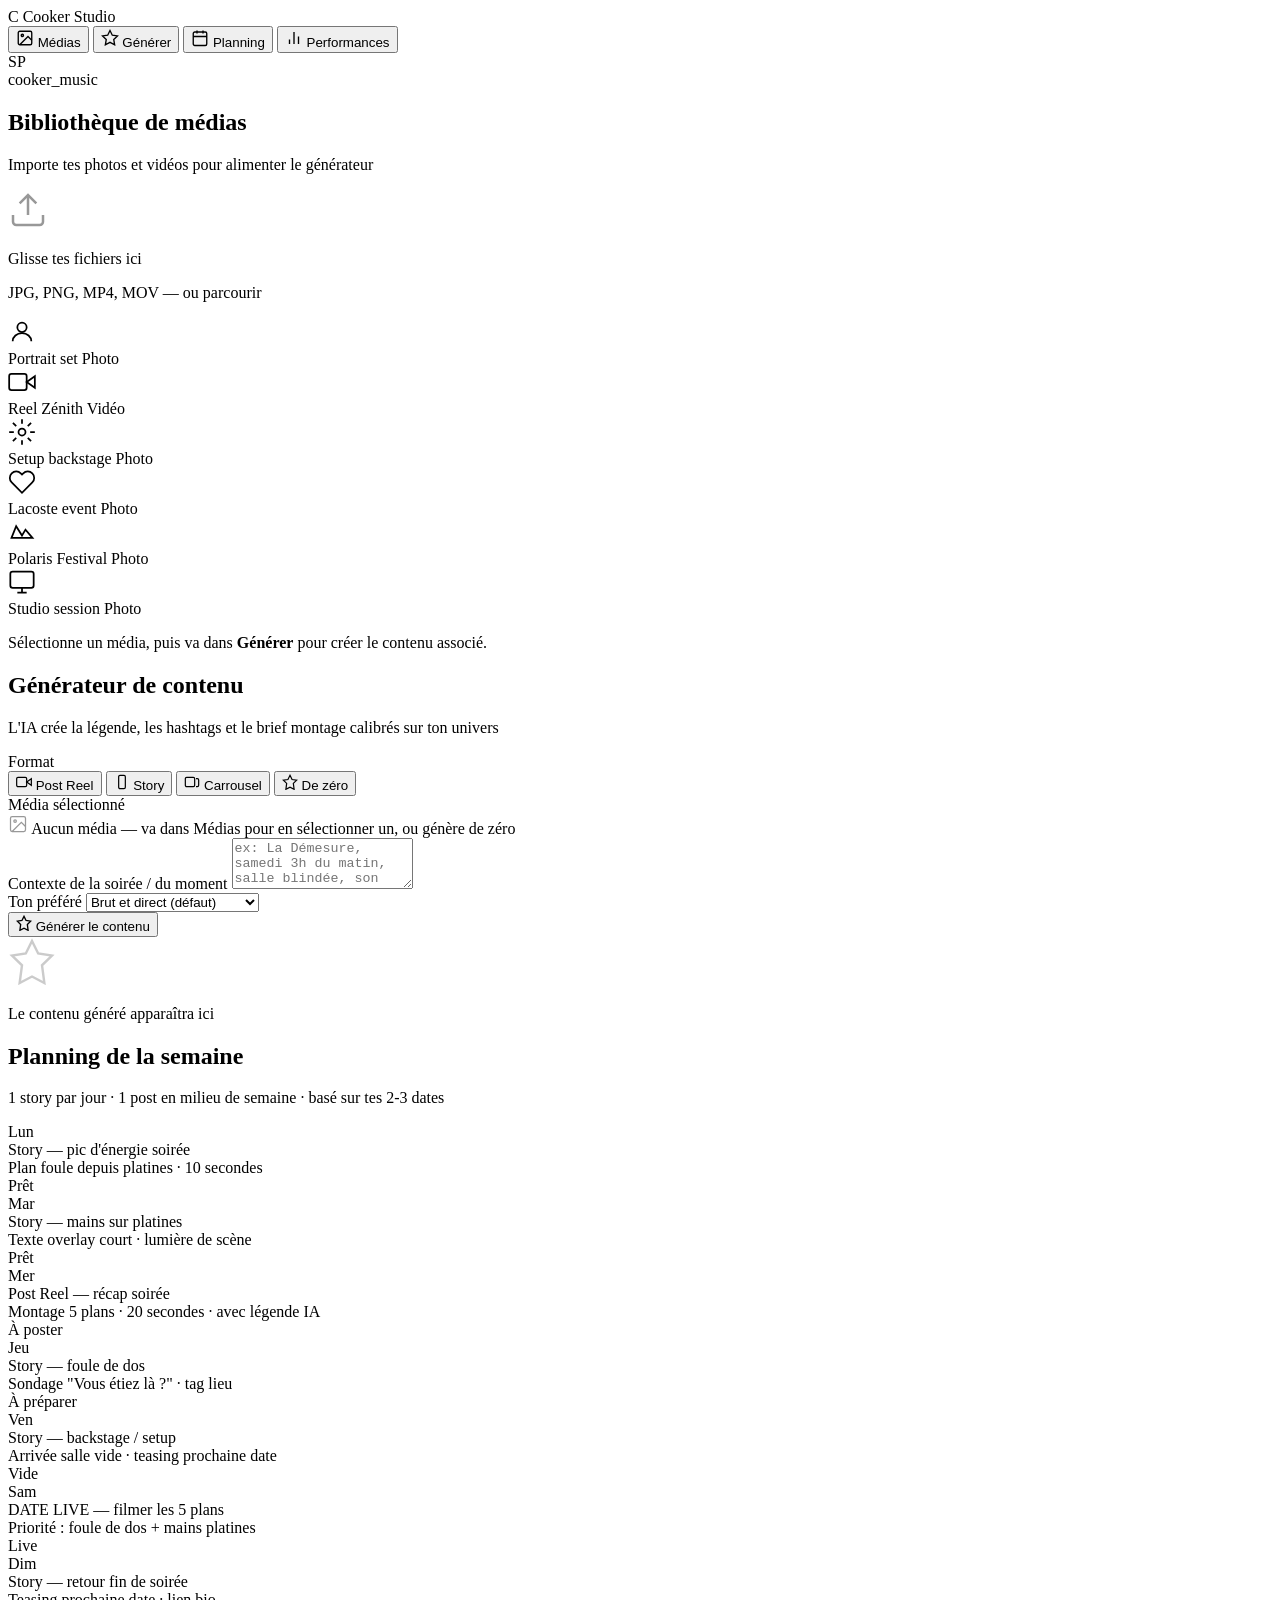
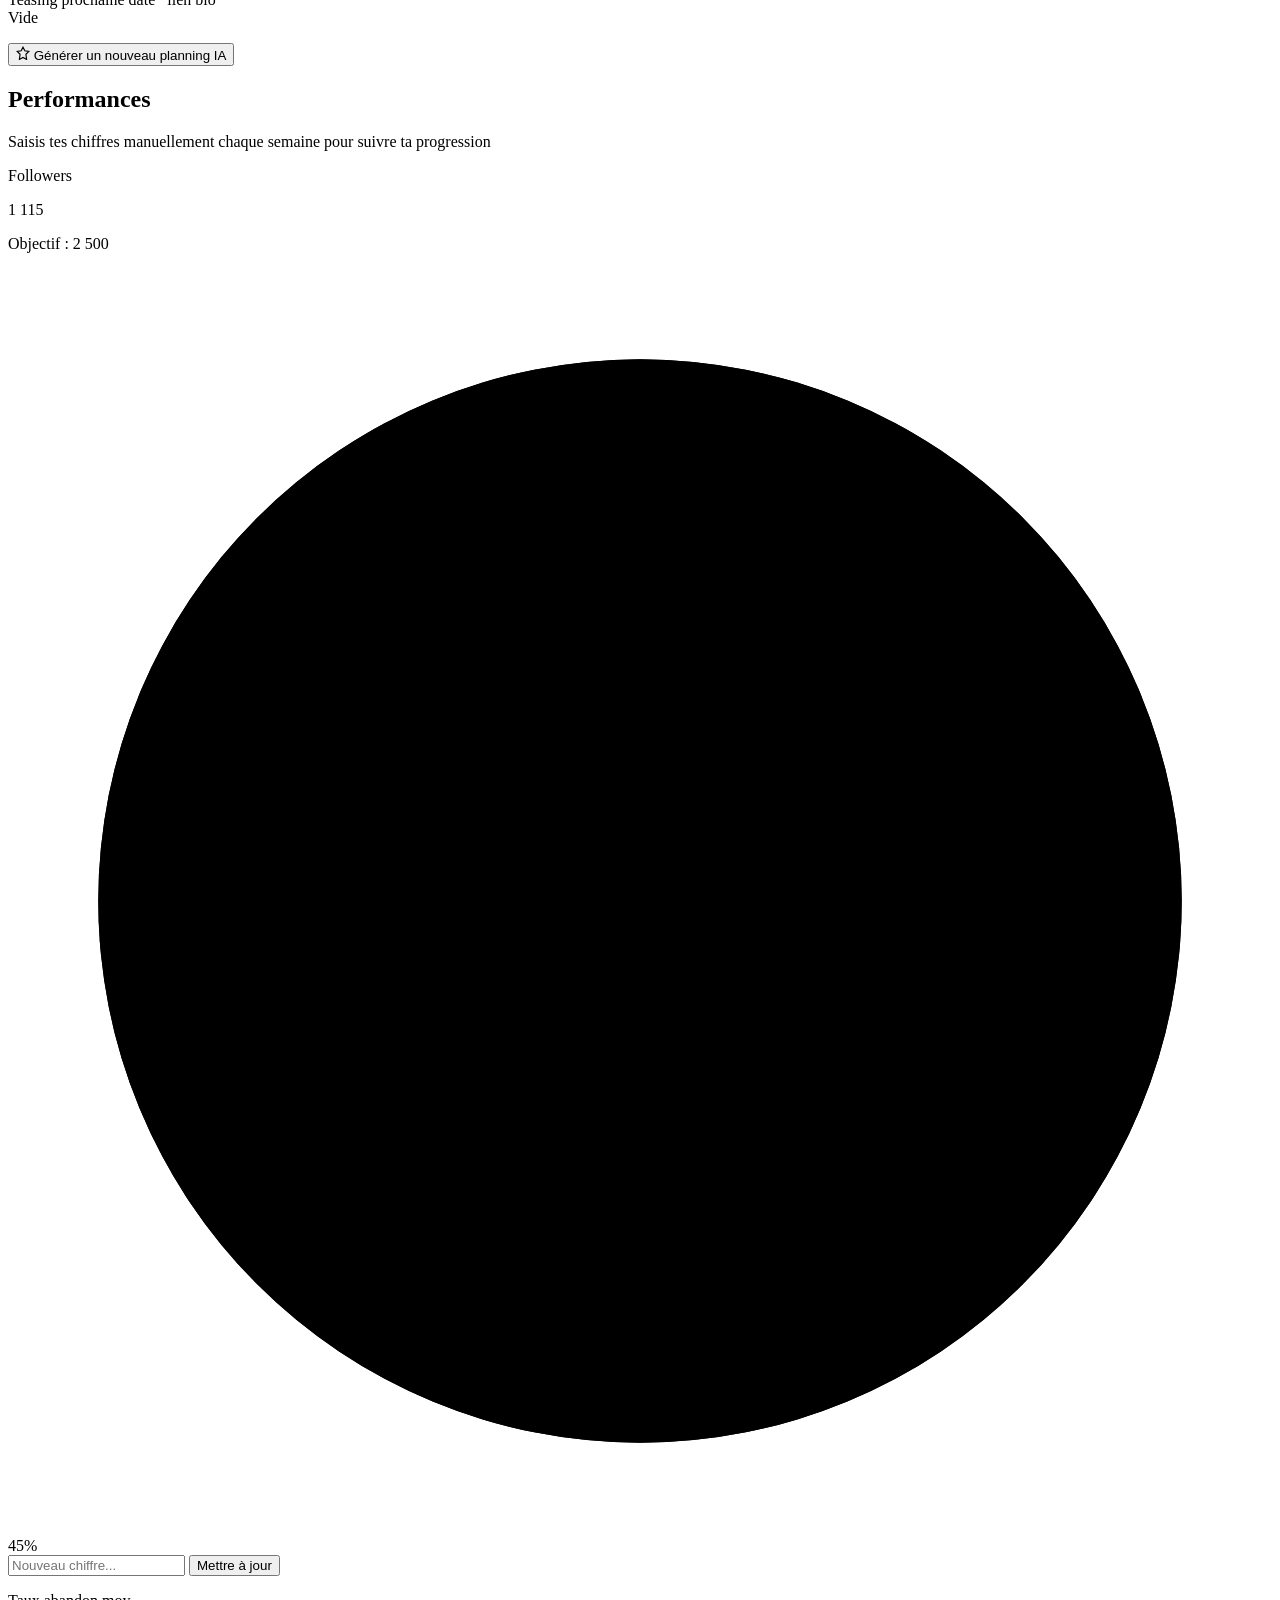
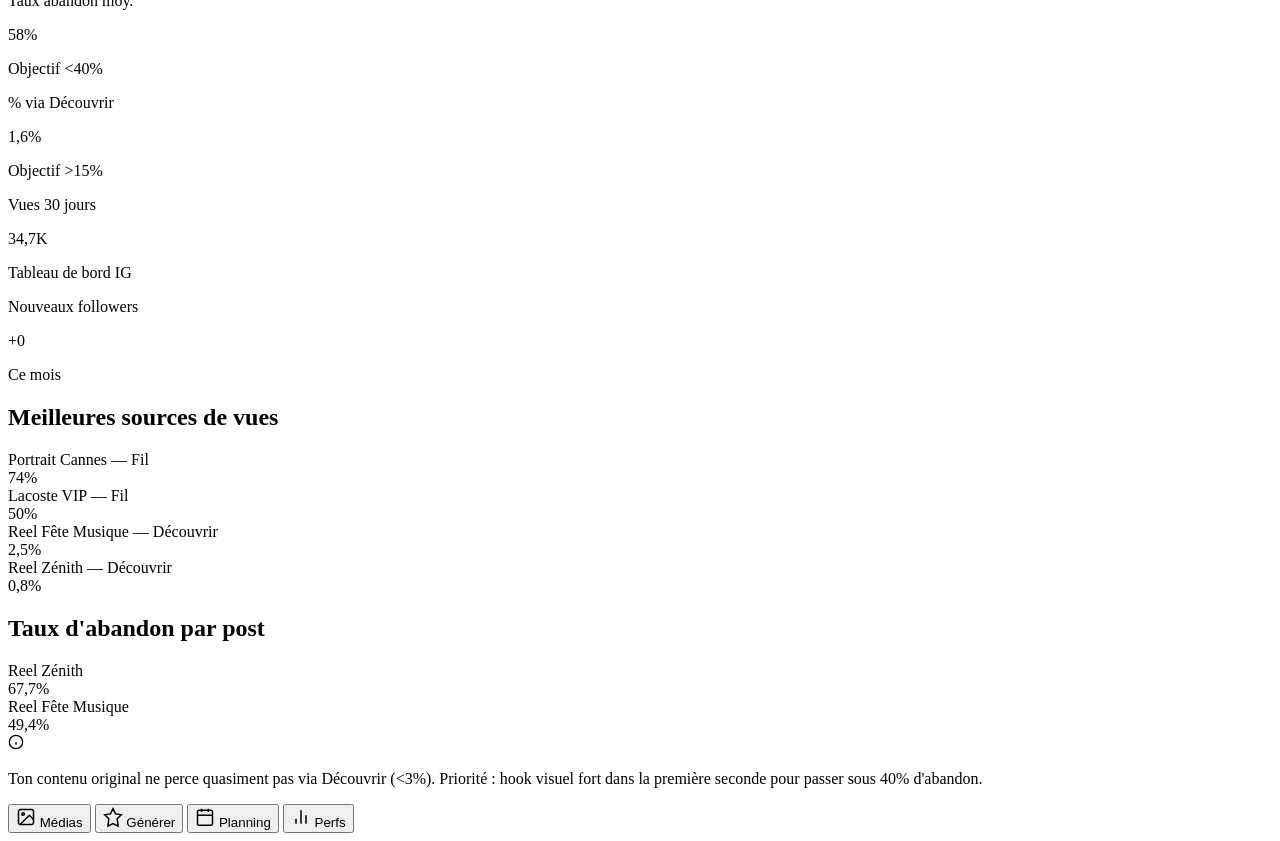
==== index.html @ 7c89dbf3 "Add files via upload" ====
<!DOCTYPE html>
<html lang="fr">
<head>
<meta charset="UTF-8">
<meta name="viewport" content="width=device-width, initial-scale=1.0">
<title>Cooker Studio</title>
<link rel="preconnect" href="https://fonts.googleapis.com">
<link rel="preconnect" href="https://fonts.gstatic.com" crossorigin>
<link href="https://fonts.googleapis.com/css2?family=Inter:wght@400;500;600&family=Space+Grotesk:wght@500;700&display=swap" rel="stylesheet">
<link rel="stylesheet" href="style.css">
</head>
<body>

<div class="sidebar">
  <div class="logo">
    <span class="logo-mark">C</span>
    <span class="logo-text">Cooker Studio</span>
  </div>
  <nav class="nav">
    <button class="nav-item active" data-screen="media">
      <svg width="18" height="18" fill="none" stroke="currentColor" stroke-width="1.8" viewBox="0 0 24 24"><rect x="3" y="3" width="18" height="18" rx="2"/><circle cx="8.5" cy="8.5" r="1.5"/><path d="m21 15-5-5L5 21"/></svg>
      Médias
    </button>
    <button class="nav-item" data-screen="generate">
      <svg width="18" height="18" fill="none" stroke="currentColor" stroke-width="1.8" viewBox="0 0 24 24"><path d="M12 2l3.09 6.26L22 9.27l-5 4.87 1.18 6.88L12 17.77l-6.18 3.25L7 14.14 2 9.27l6.91-1.01L12 2z"/></svg>
      Générer
    </button>
    <button class="nav-item" data-screen="planning">
      <svg width="18" height="18" fill="none" stroke="currentColor" stroke-width="1.8" viewBox="0 0 24 24"><rect x="3" y="4" width="18" height="18" rx="2"/><path d="M16 2v4M8 2v4M3 10h18"/></svg>
      Planning
    </button>
    <button class="nav-item" data-screen="stats">
      <svg width="18" height="18" fill="none" stroke="currentColor" stroke-width="1.8" viewBox="0 0 24 24"><path d="M18 20V10M12 20V4M6 20v-6"/></svg>
      Performances
    </button>
  </nav>
  <div class="sidebar-footer">
    <div class="profile-chip">
      <div class="profile-avatar">SP</div>
      <span>cooker_music</span>
    </div>
  </div>
</div>

<main class="main">

  <!-- MEDIA -->
  <section id="screen-media" class="screen active">
    <div class="screen-header">
      <h1>Bibliothèque de médias</h1>
      <p>Importe tes photos et vidéos pour alimenter le générateur</p>
    </div>

    <div class="drop-zone" id="drop-zone">
      <div class="drop-inner">
        <svg width="40" height="40" fill="none" stroke="currentColor" stroke-width="1.5" viewBox="0 0 24 24" opacity=".4"><path d="M21 15v4a2 2 0 0 1-2 2H5a2 2 0 0 1-2-2v-4"/><polyline points="17 8 12 3 7 8"/><line x1="12" y1="3" x2="12" y2="15"/></svg>
        <p class="drop-title">Glisse tes fichiers ici</p>
        <p class="drop-sub">JPG, PNG, MP4, MOV — ou <span class="link-text" id="browse-trigger">parcourir</span></p>
      </div>
      <input type="file" id="file-input" accept="image/*,video/*" multiple hidden>
    </div>

    <div class="media-grid" id="media-grid">
      <!-- Médias de démo -->
      <div class="media-card" data-id="d1" data-ctx="Portrait professionnel en soirée, look dark avec casque autour du cou, lumière de scène chaude, platines Pioneer en avant-plan">
        <div class="media-thumb-wrap">
          <div class="media-placeholder portrait">
            <svg width="28" height="28" fill="none" stroke="currentColor" stroke-width="1.5" viewBox="0 0 24 24"><circle cx="12" cy="8" r="4"/><path d="M4 20c0-4 3.6-7 8-7s8 3 8 7"/></svg>
          </div>
          <div class="media-overlay">
            <div class="select-ring"></div>
          </div>
        </div>
        <div class="media-info">
          <span class="media-name">Portrait set</span>
          <span class="media-type">Photo</span>
        </div>
      </div>

      <div class="media-card" data-id="d2" data-ctx="Reel depuis la scène du Zénith de Paris, foule de 5000 personnes de dos depuis les platines, lumières de scène violette et rose, son disco house">
        <div class="media-thumb-wrap">
          <div class="media-placeholder scene">
            <svg width="28" height="28" fill="none" stroke="currentColor" stroke-width="1.5" viewBox="0 0 24 24"><polygon points="23 7 16 12 23 17 23 7"/><rect x="1" y="5" width="15" height="14" rx="2"/></svg>
          </div>
          <div class="media-overlay">
            <div class="select-ring"></div>
          </div>
        </div>
        <div class="media-info">
          <span class="media-name">Reel Zénith</span>
          <span class="media-type">Vidéo</span>
        </div>
      </div>

      <div class="media-card" data-id="d3" data-ctx="Backstage avant ouverture, salle vide, setup platines en lumière de scène, ambiance coulisses, authenticité">
        <div class="media-thumb-wrap">
          <div class="media-placeholder backstage">
            <svg width="28" height="28" fill="none" stroke="currentColor" stroke-width="1.5" viewBox="0 0 24 24"><circle cx="12" cy="12" r="3"/><path d="M12 1v4M12 19v4M4.22 4.22l2.83 2.83M16.95 16.95l2.83 2.83M1 12h4M19 12h4M4.22 19.78l2.83-2.83M16.95 7.05l2.83-2.83"/></svg>
          </div>
          <div class="media-overlay">
            <div class="select-ring"></div>
          </div>
        </div>
        <div class="media-info">
          <span class="media-name">Setup backstage</span>
          <span class="media-type">Photo</span>
        </div>
      </div>

      <div class="media-card" data-id="d4" data-ctx="Event Lacoste VIP Arena, toi en veste Lacoste verte derrière les platines Pioneer, décor prestige marque de luxe">
        <div class="media-thumb-wrap">
          <div class="media-placeholder brand">
            <svg width="28" height="28" fill="none" stroke="currentColor" stroke-width="1.5" viewBox="0 0 24 24"><path d="M20.84 4.61a5.5 5.5 0 0 0-7.78 0L12 5.67l-1.06-1.06a5.5 5.5 0 0 0-7.78 7.78l1.06 1.06L12 21.23l7.78-7.78 1.06-1.06a5.5 5.5 0 0 0 0-7.78z"/></svg>
          </div>
          <div class="media-overlay">
            <div class="select-ring"></div>
          </div>
        </div>
        <div class="media-info">
          <span class="media-name">Lacoste event</span>
          <span class="media-type">Photo</span>
        </div>
      </div>

      <div class="media-card" data-id="d5" data-ctx="Scène Festival Polaris Suisse, panorama montagne enneigée en arrière-plan, set en extérieur, ambiance festival de prestige">
        <div class="media-thumb-wrap">
          <div class="media-placeholder festival">
            <svg width="28" height="28" fill="none" stroke="currentColor" stroke-width="1.5" viewBox="0 0 24 24"><polygon points="3 17 7 7 12 15 15 10 21 17"/></svg>
          </div>
          <div class="media-overlay">
            <div class="select-ring"></div>
          </div>
        </div>
        <div class="media-info">
          <span class="media-name">Polaris Festival</span>
          <span class="media-type">Photo</span>
        </div>
      </div>

      <div class="media-card" data-id="d6" data-ctx="Session studio, production musicale, DAW visible sur écran, ambiance nocturne, process créatif">
        <div class="media-thumb-wrap">
          <div class="media-placeholder studio">
            <svg width="28" height="28" fill="none" stroke="currentColor" stroke-width="1.5" viewBox="0 0 24 24"><rect x="2" y="3" width="20" height="14" rx="2"/><path d="M8 21h8M12 17v4"/></svg>
          </div>
          <div class="media-overlay">
            <div class="select-ring"></div>
          </div>
        </div>
        <div class="media-info">
          <span class="media-name">Studio session</span>
          <span class="media-type">Photo</span>
        </div>
      </div>
    </div>

    <p class="hint-text">Sélectionne un média, puis va dans <strong>Générer</strong> pour créer le contenu associé.</p>
  </section>

  <!-- GENERATE -->
  <section id="screen-generate" class="screen">
    <div class="screen-header">
      <h1>Générateur de contenu</h1>
      <p>L'IA crée la légende, les hashtags et le brief montage calibrés sur ton univers</p>
    </div>

    <div class="gen-layout">
      <div class="gen-left">
        <div class="field-group">
          <label class="field-label">Format</label>
          <div class="format-grid">
            <button class="format-btn active" data-fmt="post">
              <svg width="16" height="16" fill="none" stroke="currentColor" stroke-width="1.8" viewBox="0 0 24 24"><polygon points="23 7 16 12 23 17 23 7"/><rect x="1" y="5" width="15" height="14" rx="2"/></svg>
              Post Reel
            </button>
            <button class="format-btn" data-fmt="story">
              <svg width="16" height="16" fill="none" stroke="currentColor" stroke-width="1.8" viewBox="0 0 24 24"><rect x="7" y="2" width="10" height="20" rx="2"/></svg>
              Story
            </button>
            <button class="format-btn" data-fmt="carousel">
              <svg width="16" height="16" fill="none" stroke="currentColor" stroke-width="1.8" viewBox="0 0 24 24"><rect x="2" y="5" width="14" height="14" rx="2"/><path d="M18 7h2a2 2 0 0 1 2 2v8a2 2 0 0 1-2 2h-2"/></svg>
              Carrousel
            </button>
            <button class="format-btn" data-fmt="scratch">
              <svg width="16" height="16" fill="none" stroke="currentColor" stroke-width="1.8" viewBox="0 0 24 24"><path d="M12 2l3.09 6.26L22 9.27l-5 4.87L18.18 23 12 19.77 5.82 23 7 14.14 2 9.27l6.91-1.01L12 2z"/></svg>
              De zéro
            </button>
          </div>
        </div>

        <div class="field-group">
          <label class="field-label">Média sélectionné</label>
          <div class="selected-media-box" id="selected-media-display">
            <svg width="20" height="20" fill="none" stroke="currentColor" stroke-width="1.5" viewBox="0 0 24 24" opacity=".4"><rect x="3" y="3" width="18" height="18" rx="2"/><circle cx="8.5" cy="8.5" r="1.5"/><path d="m21 15-5-5L5 21"/></svg>
            <span class="no-media-text">Aucun média — va dans Médias pour en sélectionner un, ou génère de zéro</span>
          </div>
        </div>

        <div class="field-group">
          <label class="field-label">Contexte de la soirée / du moment</label>
          <textarea id="extra-context" rows="3" placeholder="ex: La Démesure, samedi 3h du matin, salle blindée, son disco house, foule qui répond à chaque drop..."></textarea>
        </div>

        <div class="field-group">
          <label class="field-label">Ton préféré</label>
          <select id="tone-select">
            <option value="brut">Brut et direct (défaut)</option>
            <option value="hype">Ultra hype et énergie</option>
            <option value="editorial">Éditorial / lifestyle</option>
            <option value="bts">Behind-the-scenes intime</option>
          </select>
        </div>

        <button class="btn-primary" id="gen-btn" onclick="generateContent()">
          <svg width="16" height="16" fill="none" stroke="currentColor" stroke-width="2" viewBox="0 0 24 24"><path d="M12 2l3.09 6.26L22 9.27l-5 4.87L18.18 23 12 19.77 5.82 23 7 14.14 2 9.27l6.91-1.01L12 2z"/></svg>
          Générer le contenu
        </button>
      </div>

      <div class="gen-right">
        <div class="output-block" id="output-section" style="display:none">
          <div class="output-field">
            <div class="output-label">
              <span>Légende</span>
              <button class="copy-btn" onclick="copyField('caption-out')">Copier</button>
            </div>
            <div class="output-content" id="caption-out"></div>
          </div>
          <div class="output-field">
            <div class="output-label">
              <span>Hashtags</span>
              <button class="copy-btn" onclick="copyField('hashtags-out')">Copier</button>
            </div>
            <div class="output-content" id="hashtags-out"></div>
          </div>
          <div class="output-field">
            <div class="output-label">
              <span>Brief montage / visuel</span>
              <button class="copy-btn" onclick="copyField('brief-out')">Copier</button>
            </div>
            <div class="output-content" id="brief-out"></div>
          </div>
          <div class="output-actions">
            <button class="btn-secondary" onclick="generateContent()">
              <svg width="14" height="14" fill="none" stroke="currentColor" stroke-width="2" viewBox="0 0 24 24"><path d="M23 4v6h-6M1 20v-6h6"/><path d="M3.51 9a9 9 0 0 1 14.85-3.36L23 10M1 14l4.64 4.36A9 9 0 0 0 20.49 15"/></svg>
              Regénérer
            </button>
            <button class="btn-primary" onclick="addToPlanning()">
              <svg width="14" height="14" fill="none" stroke="currentColor" stroke-width="2" viewBox="0 0 24 24"><rect x="3" y="4" width="18" height="18" rx="2"/><path d="M16 2v4M8 2v4M3 10h18M8 14h.01M12 14h.01M16 14h.01M8 18h.01M12 18h.01"/></svg>
              Ajouter au planning
            </button>
          </div>
        </div>

        <div class="output-empty" id="output-empty">
          <svg width="48" height="48" fill="none" stroke="currentColor" stroke-width="1.2" viewBox="0 0 24 24" opacity=".2"><path d="M12 2l3.09 6.26L22 9.27l-5 4.87L18.18 23 12 19.77 5.82 23 7 14.14 2 9.27l6.91-1.01L12 2z"/></svg>
          <p>Le contenu généré apparaîtra ici</p>
        </div>
      </div>
    </div>
  </section>

  <!-- PLANNING -->
  <section id="screen-planning" class="screen">
    <div class="screen-header">
      <h1>Planning de la semaine</h1>
      <p>1 story par jour · 1 post en milieu de semaine · basé sur tes 2-3 dates</p>
    </div>

    <div class="week-grid" id="week-grid">
      <!-- Généré par JS -->
    </div>

    <button class="btn-secondary" style="margin-top:1rem" onclick="generateWeekPlan()">
      <svg width="14" height="14" fill="none" stroke="currentColor" stroke-width="2" viewBox="0 0 24 24"><path d="M12 2l3.09 6.26L22 9.27l-5 4.87L18.18 23 12 19.77 5.82 23 7 14.14 2 9.27l6.91-1.01L12 2z"/></svg>
      Générer un nouveau planning IA
    </button>
  </section>

  <!-- STATS -->
  <section id="screen-stats" class="screen">
    <div class="screen-header">
      <h1>Performances</h1>
      <p>Saisis tes chiffres manuellement chaque semaine pour suivre ta progression</p>
    </div>

    <div class="stats-top">
      <div class="big-stat-card">
        <div class="big-stat-inner">
          <div>
            <p class="big-stat-label">Followers</p>
            <p class="big-stat-value" id="disp-followers">1 115</p>
            <p class="big-stat-delta" id="disp-delta">Objectif : 2 500</p>
          </div>
          <div class="progress-ring-wrap">
            <svg viewBox="0 0 56 56" class="progress-ring">
              <circle cx="28" cy="28" r="24" class="ring-bg"/>
              <circle cx="28" cy="28" r="24" class="ring-fill" id="ring-fill" style="stroke-dasharray:0 151"/>
            </svg>
            <span class="ring-pct" id="ring-pct">45%</span>
          </div>
        </div>
        <div class="update-row">
          <input type="number" id="followers-input" placeholder="Nouveau chiffre...">
          <button class="btn-primary btn-sm" onclick="updateFollowers()">Mettre à jour</button>
        </div>
      </div>

      <div class="kpi-grid">
        <div class="kpi-card">
          <p class="kpi-label">Taux abandon moy.</p>
          <p class="kpi-value danger">58%</p>
          <p class="kpi-target">Objectif &lt;40%</p>
        </div>
        <div class="kpi-card">
          <p class="kpi-label">% via Découvrir</p>
          <p class="kpi-value warning">1,6%</p>
          <p class="kpi-target">Objectif &gt;15%</p>
        </div>
        <div class="kpi-card">
          <p class="kpi-label">Vues 30 jours</p>
          <p class="kpi-value">34,7K</p>
          <p class="kpi-target">Tableau de bord IG</p>
        </div>
        <div class="kpi-card">
          <p class="kpi-label">Nouveaux followers</p>
          <p class="kpi-value" id="new-followers-kpi">+0</p>
          <p class="kpi-target">Ce mois</p>
        </div>
      </div>
    </div>

    <h2 class="section-title">Meilleures sources de vues</h2>
    <div class="bars-card">
      <div class="bar-row">
        <span class="bar-label">Portrait Cannes — Fil</span>
        <div class="bar-track"><div class="bar-fill success" style="width:74%"></div></div>
        <span class="bar-val">74%</span>
      </div>
      <div class="bar-row">
        <span class="bar-label">Lacoste VIP — Fil</span>
        <div class="bar-track"><div class="bar-fill accent" style="width:50%"></div></div>
        <span class="bar-val">50%</span>
      </div>
      <div class="bar-row">
        <span class="bar-label">Reel Fête Musique — Découvrir</span>
        <div class="bar-track"><div class="bar-fill warning" style="width:8%"></div></div>
        <span class="bar-val">2,5%</span>
      </div>
      <div class="bar-row">
        <span class="bar-label">Reel Zénith — Découvrir</span>
        <div class="bar-track"><div class="bar-fill danger" style="width:3%"></div></div>
        <span class="bar-val">0,8%</span>
      </div>
    </div>

    <h2 class="section-title">Taux d'abandon par post</h2>
    <div class="bars-card">
      <div class="bar-row">
        <span class="bar-label">Reel Zénith</span>
        <div class="bar-track"><div class="bar-fill danger" style="width:67%"></div></div>
        <span class="bar-val">67,7%</span>
      </div>
      <div class="bar-row">
        <span class="bar-label">Reel Fête Musique</span>
        <div class="bar-track"><div class="bar-fill warning" style="width:49%"></div></div>
        <span class="bar-val">49,4%</span>
      </div>
    </div>

    <div class="insight-box">
      <svg width="16" height="16" fill="none" stroke="currentColor" stroke-width="2" viewBox="0 0 24 24"><circle cx="12" cy="12" r="10"/><path d="M12 16v-4M12 8h.01"/></svg>
      <p>Ton contenu original ne perce quasiment pas via Découvrir (&lt;3%). Priorité : hook visuel fort dans la première seconde pour passer sous 40% d'abandon.</p>
    </div>
  </section>

</main>

<script src="app.js"></script>
</body>
</html>
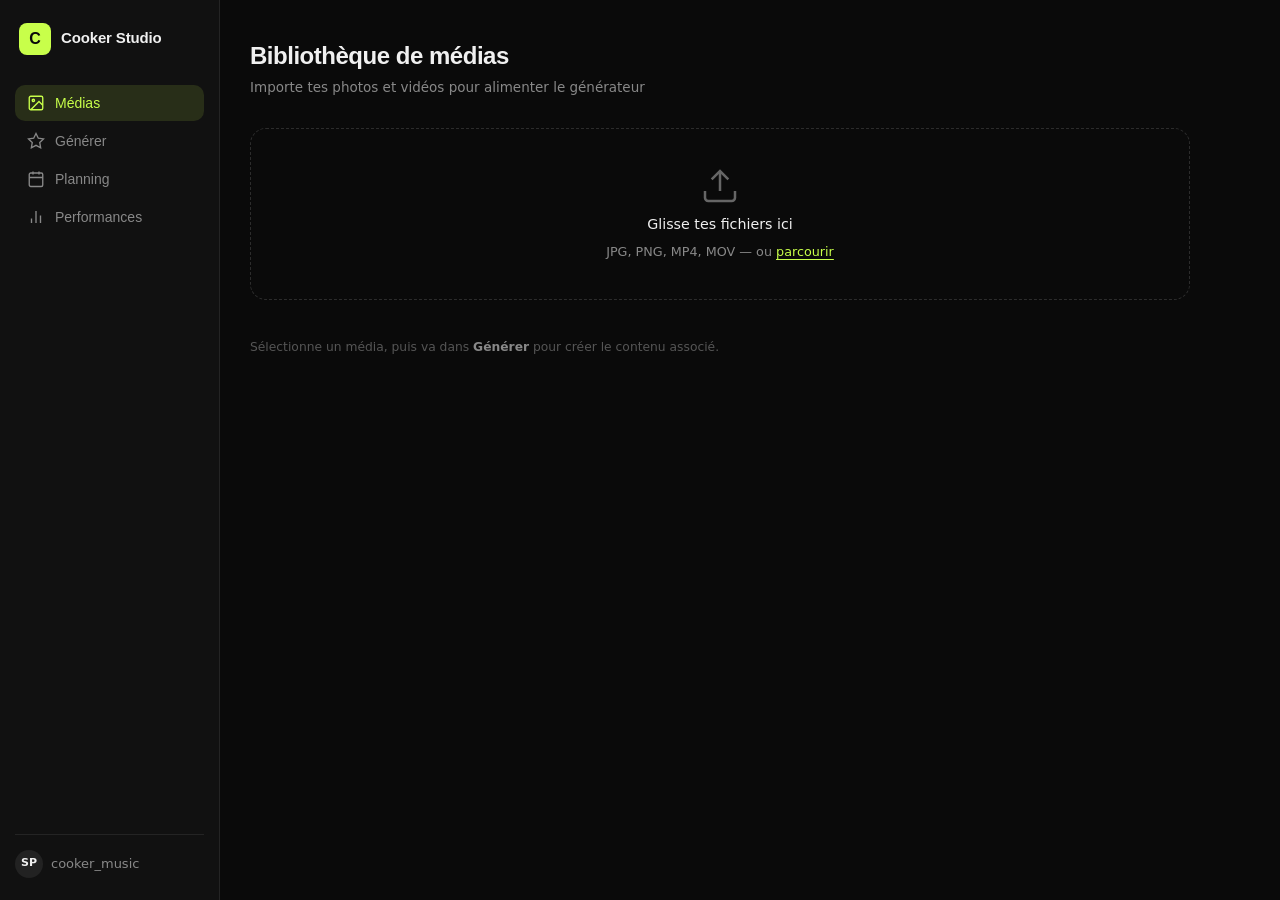
==== commit be556d67: "Update index.html" ====
--- a/index.html
+++ b/index.html
@@ -7,7 +7,145 @@
 <link rel="preconnect" href="https://fonts.googleapis.com">
 <link rel="preconnect" href="https://fonts.gstatic.com" crossorigin>
 <link href="https://fonts.googleapis.com/css2?family=Inter:wght@400;500;600&family=Space+Grotesk:wght@500;700&display=swap" rel="stylesheet">
-<link rel="stylesheet" href="style.css">
+<style>
+*, *::before, *::after { box-sizing: border-box; margin: 0; padding: 0; }
+:root {
+  --bg: #0a0a0a; --surface: #111111; --surface2: #1a1a1a; --surface3: #222222;
+  --border: rgba(255,255,255,.08); --border2: rgba(255,255,255,.14);
+  --text: #f0f0f0; --text2: #888; --text3: #555;
+  --accent: #c8ff4a; --accent-dim: rgba(200,255,74,.12); --accent-text: #0a0a0a;
+  --danger: #ff5050; --danger-dim: rgba(255,80,80,.12);
+  --warning: #f59e0b; --warning-dim: rgba(245,158,11,.12);
+  --success: #34d399; --success-dim: rgba(52,211,153,.12);
+  --blue: #60a5fa; --blue-dim: rgba(96,165,250,.12);
+  --radius: 10px; --radius-lg: 16px; --sidebar-w: 220px;
+}
+html { font-size: 15px; }
+body { font-family: 'Inter', system-ui, sans-serif; background: var(--bg); color: var(--text); display: flex; min-height: 100vh; line-height: 1.5; }
+.sidebar { width: var(--sidebar-w); background: var(--surface); border-right: 1px solid var(--border); display: flex; flex-direction: column; padding: 1.5rem 1rem; position: fixed; top: 0; left: 0; bottom: 0; z-index: 10; }
+.logo { display: flex; align-items: center; gap: 10px; margin-bottom: 2rem; padding: 0 4px; }
+.logo-mark { width: 32px; height: 32px; background: var(--accent); color: var(--accent-text); border-radius: 8px; display: flex; align-items: center; justify-content: center; font-family: 'Space Grotesk', sans-serif; font-weight: 700; font-size: 16px; flex-shrink: 0; }
+.logo-text { font-family: 'Space Grotesk', sans-serif; font-weight: 700; font-size: 15px; letter-spacing: -.01em; }
+.nav { display: flex; flex-direction: column; gap: 2px; flex: 1; }
+.nav-item { display: flex; align-items: center; gap: 10px; padding: 9px 12px; border: none; background: none; color: var(--text2); border-radius: var(--radius); font-size: 14px; font-weight: 500; cursor: pointer; text-align: left; transition: background .15s, color .15s; width: 100%; }
+.nav-item:hover { background: var(--surface2); color: var(--text); }
+.nav-item.active { background: var(--accent-dim); color: var(--accent); }
+.nav-item svg { flex-shrink: 0; }
+.sidebar-footer { margin-top: auto; padding-top: 1rem; border-top: 1px solid var(--border); }
+.profile-chip { display: flex; align-items: center; gap: 8px; font-size: 13px; color: var(--text2); }
+.profile-avatar { width: 28px; height: 28px; background: var(--surface3); border-radius: 50%; display: flex; align-items: center; justify-content: center; font-size: 11px; font-weight: 600; color: var(--text); flex-shrink: 0; }
+.main { margin-left: var(--sidebar-w); flex: 1; padding: 2.5rem 2rem; max-width: 1000px; }
+.screen { display: none; }
+.screen.active { display: block; }
+.screen-header { margin-bottom: 2rem; }
+.screen-header h1 { font-family: 'Space Grotesk', sans-serif; font-size: 1.6rem; font-weight: 700; letter-spacing: -.02em; margin-bottom: .25rem; }
+.screen-header p { color: var(--text2); font-size: .9rem; }
+.section-title { font-family: 'Space Grotesk', sans-serif; font-size: 1rem; font-weight: 700; margin: 1.75rem 0 1rem; }
+.drop-zone { border: 1.5px dashed var(--border2); border-radius: var(--radius-lg); padding: 2.5rem; text-align: center; cursor: pointer; transition: border-color .15s, background .15s; margin-bottom: 1.5rem; }
+.drop-zone:hover, .drop-zone.drag-over { border-color: var(--accent); background: var(--accent-dim); }
+.drop-inner { display: flex; flex-direction: column; align-items: center; gap: .5rem; }
+.drop-title { font-weight: 500; font-size: .95rem; }
+.drop-sub { font-size: .85rem; color: var(--text2); }
+.link-text { color: var(--accent); cursor: pointer; text-decoration: underline; text-underline-offset: 3px; }
+.media-grid { display: grid; grid-template-columns: repeat(auto-fill, minmax(150px, 1fr)); gap: 12px; margin-bottom: 1rem; }
+.media-card { cursor: pointer; border-radius: var(--radius); overflow: hidden; border: 1.5px solid var(--border); transition: border-color .15s; }
+.media-card:hover { border-color: var(--border2); }
+.media-card.selected { border-color: var(--accent); }
+.media-thumb-wrap { aspect-ratio: 1; position: relative; background: var(--surface2); }
+.media-thumb { width: 100%; height: 100%; object-fit: cover; }
+.media-overlay { position: absolute; inset: 0; background: rgba(0,0,0,.5); display: flex; align-items: center; justify-content: center; opacity: 0; transition: opacity .15s; }
+.media-card:hover .media-overlay, .media-card.selected .media-overlay { opacity: 1; }
+.select-ring { width: 28px; height: 28px; border-radius: 50%; border: 2px solid #fff; display: flex; align-items: center; justify-content: center; }
+.media-card.selected .select-ring { background: var(--accent); border-color: var(--accent); }
+.media-card.selected .select-ring::after { content: ''; width: 10px; height: 6px; border-left: 2px solid #000; border-bottom: 2px solid #000; transform: rotate(-45deg) translateY(-1px); display: block; }
+.video-badge { position: absolute; top: 50%; left: 50%; transform: translate(-50%,-50%); background: rgba(0,0,0,.6); color: #fff; border-radius: 50%; width: 32px; height: 32px; display: flex; align-items: center; justify-content: center; font-size: 12px; pointer-events: none; }
+.delete-btn { position: absolute; top: 6px; right: 6px; background: rgba(0,0,0,.7); border: none; color: #fff; border-radius: 50%; width: 22px; height: 22px; cursor: pointer; font-size: 11px; display: none; align-items: center; justify-content: center; }
+.media-card:hover .delete-btn { display: flex; }
+.media-info { padding: 8px 10px; background: var(--surface); display: flex; flex-direction: column; gap: 2px; }
+.media-name { font-size: .8rem; font-weight: 500; }
+.media-type { font-size: .72rem; color: var(--text2); }
+.hint-text { font-size: .82rem; color: var(--text3); }
+.hint-text strong { color: var(--text2); }
+.loading-state, .empty-state { grid-column: 1/-1; padding: 2rem; text-align: center; opacity: .5; font-size: .9rem; }
+.gen-layout { display: grid; grid-template-columns: 340px 1fr; gap: 1.5rem; align-items: start; }
+.field-group { margin-bottom: 1.25rem; }
+.field-label { display: block; font-size: .78rem; font-weight: 600; text-transform: uppercase; letter-spacing: .06em; color: var(--text2); margin-bottom: .5rem; }
+.format-grid { display: grid; grid-template-columns: 1fr 1fr; gap: 6px; }
+.format-btn { display: flex; align-items: center; gap: 7px; padding: 9px 12px; border: 1.5px solid var(--border2); border-radius: var(--radius); background: var(--surface2); color: var(--text2); font-size: .82rem; font-weight: 500; cursor: pointer; transition: border-color .15s, color .15s, background .15s; }
+.format-btn:hover { color: var(--text); }
+.format-btn.active { border-color: var(--accent); color: var(--accent); background: var(--accent-dim); }
+.selected-media-box { display: flex; align-items: center; gap: 10px; padding: 10px 12px; background: var(--surface2); border: 1.5px solid var(--border); border-radius: var(--radius); font-size: .85rem; min-height: 44px; }
+.no-media-text { color: var(--text2); font-size: .82rem; }
+textarea, select, input[type=number] { width: 100%; background: var(--surface2); border: 1.5px solid var(--border2); border-radius: var(--radius); color: var(--text); font-family: 'Inter', sans-serif; font-size: .9rem; padding: 10px 12px; outline: none; transition: border-color .15s; -webkit-appearance: none; }
+textarea:focus, select:focus, input:focus { border-color: var(--accent); }
+textarea { resize: vertical; line-height: 1.5; }
+select { cursor: pointer; }
+.btn-primary { display: inline-flex; align-items: center; gap: 7px; padding: 11px 20px; background: var(--accent); color: var(--accent-text); border: none; border-radius: var(--radius); font-size: .88rem; font-weight: 600; cursor: pointer; width: 100%; justify-content: center; transition: opacity .15s, transform .1s; }
+.btn-primary:hover { opacity: .9; }
+.btn-primary:active { transform: scale(.98); }
+.btn-primary:disabled { opacity: .5; cursor: not-allowed; }
+.btn-primary.btn-sm { width: auto; padding: 8px 16px; font-size: .82rem; }
+.btn-secondary { display: inline-flex; align-items: center; gap: 7px; padding: 9px 16px; background: var(--surface2); color: var(--text); border: 1.5px solid var(--border2); border-radius: var(--radius); font-size: .85rem; font-weight: 500; cursor: pointer; transition: background .15s; }
+.btn-secondary:hover { background: var(--surface3); }
+.output-block { background: var(--surface); border: 1px solid var(--border); border-radius: var(--radius-lg); overflow: hidden; }
+.output-field { padding: 1rem 1.25rem; border-bottom: 1px solid var(--border); }
+.output-label { display: flex; justify-content: space-between; align-items: center; font-size: .75rem; font-weight: 600; text-transform: uppercase; letter-spacing: .06em; color: var(--text2); margin-bottom: .5rem; }
+.copy-btn { padding: 3px 10px; border: 1px solid var(--border2); border-radius: 6px; background: var(--surface2); color: var(--text2); font-size: .75rem; cursor: pointer; transition: color .15s; font-weight: 400; }
+.copy-btn:hover { color: var(--text); }
+.output-content { font-size: .88rem; line-height: 1.65; color: var(--text); white-space: pre-wrap; min-height: 36px; }
+.output-actions { display: flex; gap: 8px; padding: 1rem 1.25rem; background: var(--surface2); border-top: 1px solid var(--border); }
+.output-actions .btn-primary { flex: 1; }
+.output-actions .btn-secondary { flex-shrink: 0; }
+.output-empty { display: flex; flex-direction: column; align-items: center; justify-content: center; min-height: 280px; gap: 1rem; color: var(--text3); font-size: .88rem; border: 1px dashed var(--border); border-radius: var(--radius-lg); }
+.week-grid { display: flex; flex-direction: column; gap: 6px; }
+.day-card { padding: 12px 16px; background: var(--surface); border: 1px solid var(--border); border-radius: var(--radius); }
+.day-label { font-family: 'Space Grotesk', sans-serif; font-weight: 700; font-size: .8rem; color: var(--accent); text-transform: uppercase; letter-spacing: .05em; margin-bottom: 2px; }
+.day-type { font-size: .78rem; color: var(--text2); margin-bottom: 4px; }
+.day-note { font-size: .85rem; color: var(--text); }
+.stats-top { display: grid; grid-template-columns: 300px 1fr; gap: 1.5rem; margin-bottom: 1.5rem; align-items: start; }
+.big-stat-card { background: var(--surface); border: 1px solid var(--border); border-radius: var(--radius-lg); padding: 1.25rem; }
+.big-stat-inner { display: flex; justify-content: space-between; align-items: center; margin-bottom: 1rem; }
+.big-stat-label { font-size: .75rem; color: var(--text2); text-transform: uppercase; letter-spacing: .06em; font-weight: 600; margin-bottom: 4px; }
+.big-stat-value { font-family: 'Space Grotesk', sans-serif; font-size: 2.5rem; font-weight: 700; letter-spacing: -.03em; line-height: 1; margin-bottom: 4px; }
+.big-stat-delta { font-size: .8rem; color: var(--text2); }
+.progress-ring-wrap { position: relative; width: 60px; height: 60px; }
+.progress-ring { width: 60px; height: 60px; transform: rotate(-90deg); }
+.ring-bg { fill: none; stroke: var(--surface3); stroke-width: 4; }
+.ring-fill { fill: none; stroke: var(--accent); stroke-width: 4; stroke-linecap: round; transition: stroke-dasharray .6s; }
+.ring-pct { position: absolute; inset: 0; display: flex; align-items: center; justify-content: center; font-size: .78rem; font-weight: 600; color: var(--accent); }
+.update-row { display: flex; gap: 8px; align-items: center; }
+.update-row input { flex: 1; }
+.kpi-grid { display: grid; grid-template-columns: 1fr 1fr; gap: 8px; }
+.kpi-card { background: var(--surface); border: 1px solid var(--border); border-radius: var(--radius); padding: 1rem; }
+.kpi-label { font-size: .75rem; color: var(--text2); font-weight: 500; margin-bottom: 4px; }
+.kpi-value { font-family: 'Space Grotesk', sans-serif; font-size: 1.6rem; font-weight: 700; letter-spacing: -.02em; line-height: 1.1; margin-bottom: 4px; }
+.kpi-value.danger { color: var(--danger); }
+.kpi-value.warning { color: var(--warning); }
+.kpi-target { font-size: .75rem; color: var(--text3); }
+.bars-card { background: var(--surface); border: 1px solid var(--border); border-radius: var(--radius-lg); padding: 1rem 1.25rem; display: flex; flex-direction: column; gap: 14px; }
+.bar-row { display: grid; grid-template-columns: 1fr 140px 40px; gap: 10px; align-items: center; }
+.bar-label { font-size: .82rem; color: var(--text2); }
+.bar-track { height: 6px; background: var(--surface3); border-radius: 3px; overflow: hidden; }
+.bar-fill { height: 100%; border-radius: 3px; transition: width .6s; }
+.bar-fill.success { background: var(--success); }
+.bar-fill.accent { background: var(--blue); }
+.bar-fill.warning { background: var(--warning); }
+.bar-fill.danger { background: var(--danger); }
+.bar-val { font-size: .82rem; font-weight: 600; text-align: right; }
+.insight-box { display: flex; gap: 10px; align-items: flex-start; background: var(--blue-dim); border: 1px solid rgba(96,165,250,.2); border-radius: var(--radius); padding: 12px 16px; margin-top: 1rem; font-size: .85rem; color: var(--text2); line-height: 1.5; }
+.insight-box svg { flex-shrink: 0; margin-top: 1px; color: var(--blue); }
+@keyframes spin { to { transform: rotate(360deg); } }
+.spin { animation: spin .8s linear infinite; }
+@media (max-width: 768px) {
+  :root { --sidebar-w: 0px; }
+  .sidebar { display: none; }
+  .main { margin-left: 0; padding: 1rem; }
+  .gen-layout { grid-template-columns: 1fr; }
+  .stats-top { grid-template-columns: 1fr; }
+  .bar-row { grid-template-columns: 1fr 80px 36px; }
+  .media-grid { grid-template-columns: repeat(auto-fill, minmax(120px, 1fr)); }
+}
+</style>
 </head>
 <body>
 
@@ -44,162 +182,49 @@
 
 <main class="main">
 
-  <!-- MEDIA -->
   <section id="screen-media" class="screen active">
     <div class="screen-header">
       <h1>Bibliothèque de médias</h1>
       <p>Importe tes photos et vidéos pour alimenter le générateur</p>
     </div>
-
     <div class="drop-zone" id="drop-zone">
       <div class="drop-inner">
         <svg width="40" height="40" fill="none" stroke="currentColor" stroke-width="1.5" viewBox="0 0 24 24" opacity=".4"><path d="M21 15v4a2 2 0 0 1-2 2H5a2 2 0 0 1-2-2v-4"/><polyline points="17 8 12 3 7 8"/><line x1="12" y1="3" x2="12" y2="15"/></svg>
         <p class="drop-title">Glisse tes fichiers ici</p>
         <p class="drop-sub">JPG, PNG, MP4, MOV — ou <span class="link-text" id="browse-trigger">parcourir</span></p>
       </div>
-      <input type="file" id="file-input" accept="image/*,video/*" multiple hidden>
-    </div>
-
-    <div class="media-grid" id="media-grid">
-      <!-- Médias de démo -->
-      <div class="media-card" data-id="d1" data-ctx="Portrait professionnel en soirée, look dark avec casque autour du cou, lumière de scène chaude, platines Pioneer en avant-plan">
-        <div class="media-thumb-wrap">
-          <div class="media-placeholder portrait">
-            <svg width="28" height="28" fill="none" stroke="currentColor" stroke-width="1.5" viewBox="0 0 24 24"><circle cx="12" cy="8" r="4"/><path d="M4 20c0-4 3.6-7 8-7s8 3 8 7"/></svg>
-          </div>
-          <div class="media-overlay">
-            <div class="select-ring"></div>
-          </div>
-        </div>
-        <div class="media-info">
-          <span class="media-name">Portrait set</span>
-          <span class="media-type">Photo</span>
-        </div>
-      </div>
-
-      <div class="media-card" data-id="d2" data-ctx="Reel depuis la scène du Zénith de Paris, foule de 5000 personnes de dos depuis les platines, lumières de scène violette et rose, son disco house">
-        <div class="media-thumb-wrap">
-          <div class="media-placeholder scene">
-            <svg width="28" height="28" fill="none" stroke="currentColor" stroke-width="1.5" viewBox="0 0 24 24"><polygon points="23 7 16 12 23 17 23 7"/><rect x="1" y="5" width="15" height="14" rx="2"/></svg>
-          </div>
-          <div class="media-overlay">
-            <div class="select-ring"></div>
-          </div>
-        </div>
-        <div class="media-info">
-          <span class="media-name">Reel Zénith</span>
-          <span class="media-type">Vidéo</span>
-        </div>
-      </div>
-
-      <div class="media-card" data-id="d3" data-ctx="Backstage avant ouverture, salle vide, setup platines en lumière de scène, ambiance coulisses, authenticité">
-        <div class="media-thumb-wrap">
-          <div class="media-placeholder backstage">
-            <svg width="28" height="28" fill="none" stroke="currentColor" stroke-width="1.5" viewBox="0 0 24 24"><circle cx="12" cy="12" r="3"/><path d="M12 1v4M12 19v4M4.22 4.22l2.83 2.83M16.95 16.95l2.83 2.83M1 12h4M19 12h4M4.22 19.78l2.83-2.83M16.95 7.05l2.83-2.83"/></svg>
-          </div>
-          <div class="media-overlay">
-            <div class="select-ring"></div>
-          </div>
-        </div>
-        <div class="media-info">
-          <span class="media-name">Setup backstage</span>
-          <span class="media-type">Photo</span>
-        </div>
-      </div>
-
-      <div class="media-card" data-id="d4" data-ctx="Event Lacoste VIP Arena, toi en veste Lacoste verte derrière les platines Pioneer, décor prestige marque de luxe">
-        <div class="media-thumb-wrap">
-          <div class="media-placeholder brand">
-            <svg width="28" height="28" fill="none" stroke="currentColor" stroke-width="1.5" viewBox="0 0 24 24"><path d="M20.84 4.61a5.5 5.5 0 0 0-7.78 0L12 5.67l-1.06-1.06a5.5 5.5 0 0 0-7.78 7.78l1.06 1.06L12 21.23l7.78-7.78 1.06-1.06a5.5 5.5 0 0 0 0-7.78z"/></svg>
-          </div>
-          <div class="media-overlay">
-            <div class="select-ring"></div>
-          </div>
-        </div>
-        <div class="media-info">
-          <span class="media-name">Lacoste event</span>
-          <span class="media-type">Photo</span>
-        </div>
-      </div>
-
-      <div class="media-card" data-id="d5" data-ctx="Scène Festival Polaris Suisse, panorama montagne enneigée en arrière-plan, set en extérieur, ambiance festival de prestige">
-        <div class="media-thumb-wrap">
-          <div class="media-placeholder festival">
-            <svg width="28" height="28" fill="none" stroke="currentColor" stroke-width="1.5" viewBox="0 0 24 24"><polygon points="3 17 7 7 12 15 15 10 21 17"/></svg>
-          </div>
-          <div class="media-overlay">
-            <div class="select-ring"></div>
-          </div>
-        </div>
-        <div class="media-info">
-          <span class="media-name">Polaris Festival</span>
-          <span class="media-type">Photo</span>
-        </div>
-      </div>
-
-      <div class="media-card" data-id="d6" data-ctx="Session studio, production musicale, DAW visible sur écran, ambiance nocturne, process créatif">
-        <div class="media-thumb-wrap">
-          <div class="media-placeholder studio">
-            <svg width="28" height="28" fill="none" stroke="currentColor" stroke-width="1.5" viewBox="0 0 24 24"><rect x="2" y="3" width="20" height="14" rx="2"/><path d="M8 21h8M12 17v4"/></svg>
-          </div>
-          <div class="media-overlay">
-            <div class="select-ring"></div>
-          </div>
-        </div>
-        <div class="media-info">
-          <span class="media-name">Studio session</span>
-          <span class="media-type">Photo</span>
-        </div>
-      </div>
-    </div>
-
+      <input type="file" id="file-input" accept="image/,video/" multiple hidden>
+    </div>
+    <div class="media-grid" id="media-grid"></div>
     <p class="hint-text">Sélectionne un média, puis va dans <strong>Générer</strong> pour créer le contenu associé.</p>
   </section>
 
-  <!-- GENERATE -->
   <section id="screen-generate" class="screen">
     <div class="screen-header">
       <h1>Générateur de contenu</h1>
-      <p>L'IA crée la légende, les hashtags et le brief montage calibrés sur ton univers</p>
-    </div>
-
+      <p>Crée la légende, les hashtags et le brief montage calibrés sur ton univers</p>
+    </div>
     <div class="gen-layout">
       <div class="gen-left">
         <div class="field-group">
           <label class="field-label">Format</label>
           <div class="format-grid">
-            <button class="format-btn active" data-fmt="post">
-              <svg width="16" height="16" fill="none" stroke="currentColor" stroke-width="1.8" viewBox="0 0 24 24"><polygon points="23 7 16 12 23 17 23 7"/><rect x="1" y="5" width="15" height="14" rx="2"/></svg>
-              Post Reel
-            </button>
-            <button class="format-btn" data-fmt="story">
-              <svg width="16" height="16" fill="none" stroke="currentColor" stroke-width="1.8" viewBox="0 0 24 24"><rect x="7" y="2" width="10" height="20" rx="2"/></svg>
-              Story
-            </button>
-            <button class="format-btn" data-fmt="carousel">
-              <svg width="16" height="16" fill="none" stroke="currentColor" stroke-width="1.8" viewBox="0 0 24 24"><rect x="2" y="5" width="14" height="14" rx="2"/><path d="M18 7h2a2 2 0 0 1 2 2v8a2 2 0 0 1-2 2h-2"/></svg>
-              Carrousel
-            </button>
-            <button class="format-btn" data-fmt="scratch">
-              <svg width="16" height="16" fill="none" stroke="currentColor" stroke-width="1.8" viewBox="0 0 24 24"><path d="M12 2l3.09 6.26L22 9.27l-5 4.87L18.18 23 12 19.77 5.82 23 7 14.14 2 9.27l6.91-1.01L12 2z"/></svg>
-              De zéro
-            </button>
-          </div>
-        </div>
-
+            <button class="format-btn active" data-fmt="post"><svg width="16" height="16" fill="none" stroke="currentColor" stroke-width="1.8" viewBox="0 0 24 24"><polygon points="23 7 16 12 23 17 23 7"/><rect x="1" y="5" width="15" height="14" rx="2"/></svg>Post Reel</button>
+            <button class="format-btn" data-fmt="story"><svg width="16" height="16" fill="none" stroke="currentColor" stroke-width="1.8" viewBox="0 0 24 24"><rect x="7" y="2" width="10" height="20" rx="2"/></svg>Story</button>
+            <button class="format-btn" data-fmt="carousel"><svg width="16" height="16" fill="none" stroke="currentColor" stroke-width="1.8" viewBox="0 0 24 24"><rect x="2" y="5" width="14" height="14" rx="2"/><path d="M18 7h2a2 2 0 0 1 2 2v8a2 2 0 0 1-2 2h-2"/></svg>Carrousel</button>
+            <button class="format-btn" data-fmt="scratch"><svg width="16" height="16" fill="none" stroke="currentColor" stroke-width="1.8" viewBox="0 0 24 24"><path d="M12 2l3.09 6.26L22 9.27l-5 4.87L18.18 23 12 19.77 5.82 23 7 14.14 2 9.27l6.91-1.01L12 2z"/></svg>De zéro</button>
+          </div>
+        </div>
         <div class="field-group">
           <label class="field-label">Média sélectionné</label>
           <div class="selected-media-box" id="selected-media-display">
-            <svg width="20" height="20" fill="none" stroke="currentColor" stroke-width="1.5" viewBox="0 0 24 24" opacity=".4"><rect x="3" y="3" width="18" height="18" rx="2"/><circle cx="8.5" cy="8.5" r="1.5"/><path d="m21 15-5-5L5 21"/></svg>
-            <span class="no-media-text">Aucun média — va dans Médias pour en sélectionner un, ou génère de zéro</span>
-          </div>
-        </div>
-
+            <span class="no-media-text">Aucun média — va dans Médias pour en sélectionner un</span>
+          </div>
+        </div>
         <div class="field-group">
           <label class="field-label">Contexte de la soirée / du moment</label>
-          <textarea id="extra-context" rows="3" placeholder="ex: La Démesure, samedi 3h du matin, salle blindée, son disco house, foule qui répond à chaque drop..."></textarea>
-        </div>
-
+          <textarea id="extra-context" rows="3" placeholder="ex: La Démesure, samedi 3h du matin, salle blindée, son disco house..."></textarea>
+        </div>
         <div class="field-group">
           <label class="field-label">Ton préféré</label>
           <select id="tone-select">
@@ -209,48 +234,30 @@
             <option value="bts">Behind-the-scenes intime</option>
           </select>
         </div>
-
         <button class="btn-primary" id="gen-btn" onclick="generateContent()">
           <svg width="16" height="16" fill="none" stroke="currentColor" stroke-width="2" viewBox="0 0 24 24"><path d="M12 2l3.09 6.26L22 9.27l-5 4.87L18.18 23 12 19.77 5.82 23 7 14.14 2 9.27l6.91-1.01L12 2z"/></svg>
           Générer le contenu
         </button>
       </div>
-
       <div class="gen-right">
         <div class="output-block" id="output-section" style="display:none">
           <div class="output-field">
-            <div class="output-label">
-              <span>Légende</span>
-              <button class="copy-btn" onclick="copyField('caption-out')">Copier</button>
-            </div>
+            <div class="output-label"><span>Légende</span><button class="copy-btn" onclick="copyField('caption-out')">Copier</button></div>
             <div class="output-content" id="caption-out"></div>
           </div>
           <div class="output-field">
-            <div class="output-label">
-              <span>Hashtags</span>
-              <button class="copy-btn" onclick="copyField('hashtags-out')">Copier</button>
-            </div>
+            <div class="output-label"><span>Hashtags</span><button class="copy-btn" onclick="copyField('hashtags-out')">Copier</button></div>
             <div class="output-content" id="hashtags-out"></div>
           </div>
           <div class="output-field">
-            <div class="output-label">
-              <span>Brief montage / visuel</span>
-              <button class="copy-btn" onclick="copyField('brief-out')">Copier</button>
-            </div>
+            <div class="output-label"><span>Brief montage / visuel</span><button class="copy-btn" onclick="copyField('brief-out')">Copier</button></div>
             <div class="output-content" id="brief-out"></div>
           </div>
           <div class="output-actions">
-            <button class="btn-secondary" onclick="generateContent()">
-              <svg width="14" height="14" fill="none" stroke="currentColor" stroke-width="2" viewBox="0 0 24 24"><path d="M23 4v6h-6M1 20v-6h6"/><path d="M3.51 9a9 9 0 0 1 14.85-3.36L23 10M1 14l4.64 4.36A9 9 0 0 0 20.49 15"/></svg>
-              Regénérer
-            </button>
-            <button class="btn-primary" onclick="addToPlanning()">
-              <svg width="14" height="14" fill="none" stroke="currentColor" stroke-width="2" viewBox="0 0 24 24"><rect x="3" y="4" width="18" height="18" rx="2"/><path d="M16 2v4M8 2v4M3 10h18M8 14h.01M12 14h.01M16 14h.01M8 18h.01M12 18h.01"/></svg>
-              Ajouter au planning
-            </button>
-          </div>
-        </div>
-
+            <button class="btn-secondary" onclick="generateContent()"><svg width="14" height="14" fill="none" stroke="currentColor" stroke-width="2" viewBox="0 0 24 24"><path d="M23 4v6h-6M1 20v-6h6"/><path d="M3.51 9a9 9 0 0 1 14.85-3.36L23 10M1 14l4.64 4.36A9 9 0 0 0 20.49 15"/></svg>Regénérer</button>
+            <button class="btn-primary" onclick="addToPlanning()"><svg width="14" height="14" fill="none" stroke="currentColor" stroke-width="2" viewBox="0 0 24 24"><rect x="3" y="4" width="18" height="18" rx="2"/><path d="M16 2v4M8 2v4M3 10h18"/></svg>Ajouter au planning</button>
+          </div>
+        </div>
         <div class="output-empty" id="output-empty">
           <svg width="48" height="48" fill="none" stroke="currentColor" stroke-width="1.2" viewBox="0 0 24 24" opacity=".2"><path d="M12 2l3.09 6.26L22 9.27l-5 4.87L18.18 23 12 19.77 5.82 23 7 14.14 2 9.27l6.91-1.01L12 2z"/></svg>
           <p>Le contenu généré apparaîtra ici</p>
@@ -259,42 +266,35 @@
     </div>
   </section>
 
-  <!-- PLANNING -->
   <section id="screen-planning" class="screen">
     <div class="screen-header">
       <h1>Planning de la semaine</h1>
-      <p>1 story par jour · 1 post en milieu de semaine · basé sur tes 2-3 dates</p>
-    </div>
-
-    <div class="week-grid" id="week-grid">
-      <!-- Généré par JS -->
-    </div>
-
+      <p>1 story par jour · 1 post en milieu de semaine</p>
+    </div>
+    <div class="week-grid" id="week-grid"></div>
     <button class="btn-secondary" style="margin-top:1rem" onclick="generateWeekPlan()">
       <svg width="14" height="14" fill="none" stroke="currentColor" stroke-width="2" viewBox="0 0 24 24"><path d="M12 2l3.09 6.26L22 9.27l-5 4.87L18.18 23 12 19.77 5.82 23 7 14.14 2 9.27l6.91-1.01L12 2z"/></svg>
-      Générer un nouveau planning IA
+      Générer un nouveau planning
     </button>
   </section>
 
-  <!-- STATS -->
   <section id="screen-stats" class="screen">
     <div class="screen-header">
       <h1>Performances</h1>
-      <p>Saisis tes chiffres manuellement chaque semaine pour suivre ta progression</p>
-    </div>
-
+      <p>Saisis tes chiffres manuellement chaque semaine</p>
+    </div>
     <div class="stats-top">
       <div class="big-stat-card">
         <div class="big-stat-inner">
           <div>
             <p class="big-stat-label">Followers</p>
             <p class="big-stat-value" id="disp-followers">1 115</p>
-            <p class="big-stat-delta" id="disp-delta">Objectif : 2 500</p>
+            <p class="big-stat-delta">Objectif : 2 500</p>
           </div>
           <div class="progress-ring-wrap">
             <svg viewBox="0 0 56 56" class="progress-ring">
               <circle cx="28" cy="28" r="24" class="ring-bg"/>
-              <circle cx="28" cy="28" r="24" class="ring-fill" id="ring-fill" style="stroke-dasharray:0 151"/>
+              <circle cx="28" cy="28" r="24" class="ring-fill" id="ring-fill" style="stroke-dasharray:68 151"/>
             </svg>
             <span class="ring-pct" id="ring-pct">45%</span>
           </div>
@@ -304,77 +304,244 @@
           <button class="btn-primary btn-sm" onclick="updateFollowers()">Mettre à jour</button>
         </div>
       </div>
-
       <div class="kpi-grid">
-        <div class="kpi-card">
-          <p class="kpi-label">Taux abandon moy.</p>
-          <p class="kpi-value danger">58%</p>
-          <p class="kpi-target">Objectif &lt;40%</p>
-        </div>
-        <div class="kpi-card">
-          <p class="kpi-label">% via Découvrir</p>
-          <p class="kpi-value warning">1,6%</p>
-          <p class="kpi-target">Objectif &gt;15%</p>
-        </div>
-        <div class="kpi-card">
-          <p class="kpi-label">Vues 30 jours</p>
-          <p class="kpi-value">34,7K</p>
-          <p class="kpi-target">Tableau de bord IG</p>
-        </div>
-        <div class="kpi-card">
-          <p class="kpi-label">Nouveaux followers</p>
-          <p class="kpi-value" id="new-followers-kpi">+0</p>
-          <p class="kpi-target">Ce mois</p>
-        </div>
+        <div class="kpi-card"><p class="kpi-label">Taux abandon moy.</p><p class="kpi-value danger">58%</p><p class="kpi-target">Objectif &lt;40%</p></div>
+        <div class="kpi-card"><p class="kpi-label">% via Découvrir</p><p class="kpi-value warning">1,6%</p><p class="kpi-target">Objectif &gt;15%</p></div>
+        <div class="kpi-card"><p class="kpi-label">Vues 30 jours</p><p class="kpi-value">34,7K</p><p class="kpi-target">Tableau de bord IG</p></div>
+        <div class="kpi-card"><p class="kpi-label">Nouveaux followers</p><p class="kpi-value">+0</p><p class="kpi-target">Ce mois</p></div>
       </div>
     </div>
-
     <h2 class="section-title">Meilleures sources de vues</h2>
     <div class="bars-card">
-      <div class="bar-row">
-        <span class="bar-label">Portrait Cannes — Fil</span>
-        <div class="bar-track"><div class="bar-fill success" style="width:74%"></div></div>
-        <span class="bar-val">74%</span>
-      </div>
-      <div class="bar-row">
-        <span class="bar-label">Lacoste VIP — Fil</span>
-        <div class="bar-track"><div class="bar-fill accent" style="width:50%"></div></div>
-        <span class="bar-val">50%</span>
-      </div>
-      <div class="bar-row">
-        <span class="bar-label">Reel Fête Musique — Découvrir</span>
-        <div class="bar-track"><div class="bar-fill warning" style="width:8%"></div></div>
-        <span class="bar-val">2,5%</span>
-      </div>
-      <div class="bar-row">
-        <span class="bar-label">Reel Zénith — Découvrir</span>
-        <div class="bar-track"><div class="bar-fill danger" style="width:3%"></div></div>
-        <span class="bar-val">0,8%</span>
-      </div>
-    </div>
-
+      <div class="bar-row"><span class="bar-label">Portrait Cannes — Fil</span><div class="bar-track"><div class="bar-fill success" style="width:74%"></div></div><span class="bar-val">74%</span></div>
+      <div class="bar-row"><span class="bar-label">Lacoste VIP — Fil</span><div class="bar-track"><div class="bar-fill accent" style="width:50%"></div></div><span class="bar-val">50%</span></div>
+      <div class="bar-row"><span class="bar-label">Reel Fête Musique — Découvrir</span><div class="bar-track"><div class="bar-fill warning" style="width:8%"></div></div><span class="bar-val">2,5%</span></div>
+      <div class="bar-row"><span class="bar-label">Reel Zénith — Découvrir</span><div class="bar-track"><div class="bar-fill danger" style="width:3%"></div></div><span class="bar-val">0,8%</span></div>
+    </div>
     <h2 class="section-title">Taux d'abandon par post</h2>
     <div class="bars-card">
-      <div class="bar-row">
-        <span class="bar-label">Reel Zénith</span>
-        <div class="bar-track"><div class="bar-fill danger" style="width:67%"></div></div>
-        <span class="bar-val">67,7%</span>
-      </div>
-      <div class="bar-row">
-        <span class="bar-label">Reel Fête Musique</span>
-        <div class="bar-track"><div class="bar-fill warning" style="width:49%"></div></div>
-        <span class="bar-val">49,4%</span>
-      </div>
-    </div>
-
+      <div class="bar-row"><span class="bar-label">Reel Zénith</span><div class="bar-track"><div class="bar-fill danger" style="width:67%"></div></div><span class="bar-val">67,7%</span></div>
+      <div class="bar-row"><span class="bar-label">Reel Fête Musique</span><div class="bar-track"><div class="bar-fill warning" style="width:49%"></div></div><span class="bar-val">49,4%</span></div>
+    </div>
     <div class="insight-box">
       <svg width="16" height="16" fill="none" stroke="currentColor" stroke-width="2" viewBox="0 0 24 24"><circle cx="12" cy="12" r="10"/><path d="M12 16v-4M12 8h.01"/></svg>
-      <p>Ton contenu original ne perce quasiment pas via Découvrir (&lt;3%). Priorité : hook visuel fort dans la première seconde pour passer sous 40% d'abandon.</p>
+      <p>Ton contenu original ne perce quasiment pas via Découvrir (&lt;3%). Priorité : hook visuel fort dans la première seconde.</p>
     </div>
   </section>
 
 </main>
 
-<script src="app.js"></script>
+<script>
+const SUPABASE_URL = 'https://vhovhcgrwaaizpsaggra.supabase.co';
+const SUPABASE_KEY = 'eyJhbGciOiJIUzI1NiIsInR5cCI6IkpXVCJ9.eyJpc3MiOiJzdXBhYmFzZSIsInJlZiI6InZob3ZoY2dyd2FhaXpwc2FnZ3JhIiwicm9sZSI6ImFub24iLCJpYXQiOjE3ODI5MDk4MjMsImV4cCI6MjA5ODQ4NTgyM30.PlU3JVFVIzZLECz3cWzSz56D37nneo52S1Jrkm_uSnQ';
+const BUCKET = 'cooker-media';
+const H = { 'Authorization': ⁠ Bearer ${SUPABASE_KEY} ⁠, 'apikey': SUPABASE_KEY, 'Content-Type': 'application/json' };
+
+const sb = {
+  async uploadFile(file) {
+    const path = ⁠ ${Date.now()}_${Math.random().toString(36).slice(2)}.${file.name.split('.').pop()} ⁠;
+    const res = await fetch(⁠ ${SUPABASE_URL}/storage/v1/object/${BUCKET}/${path} ⁠, { method: 'POST', headers: { 'Authorization': ⁠ Bearer ${SUPABASE_KEY} ⁠, 'apikey': SUPABASE_KEY }, body: file });
+    if (!res.ok) throw new Error('Upload échoué');
+    return ⁠ ${SUPABASE_URL}/storage/v1/object/public/${BUCKET}/${path} ⁠;
+  },
+  async insertMedia(d) { const r = await fetch(⁠ ${SUPABASE_URL}/rest/v1/media ⁠, { method: 'POST', headers: { ...H, 'Prefer': 'return=representation' }, body: JSON.stringify(d) }); return r.json(); },
+  async getMedia() { const r = await fetch(⁠ ${SUPABASE_URL}/rest/v1/media?order=created_at.desc ⁠, { headers: H }); return r.json(); },
+  async deleteMedia(id, url) {
+    const path = url.split(⁠ /object/public/${BUCKET}/ ⁠)[1];
+    await fetch(⁠ ${SUPABASE_URL}/storage/v1/object/${BUCKET}/${path} ⁠, { method: 'DELETE', headers: { 'Authorization': ⁠ Bearer ${SUPABASE_KEY} ⁠, 'apikey': SUPABASE_KEY } });
+    await fetch(⁠ ${SUPABASE_URL}/rest/v1/media?id=eq.${id} ⁠, { method: 'DELETE', headers: H });
+  },
+  async insertContent(d) { const r = await fetch(⁠ ${SUPABASE_URL}/rest/v1/generated_content ⁠, { method: 'POST', headers: { ...H, 'Prefer': 'return=representation' }, body: JSON.stringify(d) }); return r.json(); },
+  async getPlanning() { const r = await fetch(⁠ ${SUPABASE_URL}/rest/v1/planning?order=created_at.asc ⁠, { headers: H }); return r.json(); },
+  async insertPlanning(d) { const r = await fetch(⁠ ${SUPABASE_URL}/rest/v1/planning ⁠, { method: 'POST', headers: { ...H, 'Prefer': 'return=representation' }, body: JSON.stringify(d) }); return r.json(); }
+};
+
+const TEMPLATES = {
+  captions: {
+    brut: [
+      (m,c) => ⁠ ${c||'Sur scène.'} Pas de filtre, pas de mise en scène. Juste la musique et l'énergie de la salle.\n\nC'est ça, une nuit avec Cooker Music. 🎧 ⁠,
+      (m,c) => ⁠ ${m?m.name+'.':''} ${c||'Le son qui fait bouger la salle.'}\n\nDrop à minuit. T'étais là ? 🔊 ⁠,
+      (m,c) => ⁠ Aucun plan. Juste le feeling.\n\n${c||'Set improvisé, salle blindée.'} Voilà comment ça se passe quand la connexion est là. 🖤 ⁠,
+    ],
+    hype: [
+      (m,c) => ⁠ ⚡ ${c||'LA NUIT QUI DÉCHIRE TOUT.'}\n\nQuand le drop arrive à 2h du mat et que toute la salle explose — RIEN ne bat ce feeling.\n\nCooker Music 🔥🔥🔥 ⁠,
+      (m,c) => ⁠ 🚨 ${m?m.name.toUpperCase()+' —':''} ${c||'SET DE FOLIE.'}\n\nLa foule. Les lumières. Le son qui te traverse.\n\nC'EST ÇA LA NUIT. 🎶⚡ ⁠,
+      (m,c) => ⁠ ILS ÉTAIENT PRÊTS. TOI AUSSI T'ÉTAIS LÀ ?\n\n${c||'Une nuit comme ça, ça se raconte pas — ça se vit.'} 🔥\n\nNext date bientôt. Stay tuned. 👀 ⁠,
+    ],
+    editorial: [
+      (m,c) => ⁠ Il y a des nuits qui laissent une trace.\n\n${c||'Lumières tamisées, son cristallin, foule présente.'} Ce moment suspendu entre le set et l'aube — c'est pour ça qu'on fait ce métier.\n\nCooker Music ✦ ⁠,
+      (m,c) => ⁠ ${m?'"'+m.name+'"':'Une image.'} ${c||'Quelques secondes capturées entre deux drops.'}\n\nL'élégance ne se force pas. Elle se ressent. 🖤 ⁠,
+      (m,c) => ⁠ Le DJ booth comme second chez-soi.\n\n${c||'Chaque set est une conversation avec la salle.'} Pas de paroles — juste le son qui dit tout.\n\n✦ Cooker Music ⁠,
+    ],
+    bts: [
+      (m,c) => ⁠ Ce que vous ne voyez pas depuis la piste.\n\n${c||'Le setup, la concentration, les 20 minutes avant d\'ouvrir les portes.'} Ce rituel-là, c'est le mien depuis le début. 🎧 ⁠,
+      (m,c) => ⁠ Behind the decks.\n\n${c||'Avant que la salle se remplisse, il y a ce moment de silence.'} J'en profite pour me connecter au son, à l'espace, à ce qui va se passer. 🖤 ⁠,
+      (m,c) => ⁠ Coulisses.\n\n${c||'On parle rarement de ce qui se passe avant.'} La préparation, les tracklists, les derniers ajustements. Ce soir-là, tout était parfait. ✦ ⁠,
+    ]
+  },
+  hashtags: {
+    post: '#djlife #housemusic #discohouse #electromusic #dj #djset #nightlife #paris #clubbing #musicproducer #rave #dancemusic #underground #techno #deephouse #djbooth #pioneerdj #festival #livemusic #musiclover #instadj #djculture #parisbynight #setlife #booknow #djagency #musicislife #frenchhouse #groovemusic #djworld',
+    story: '#djlife #housemusic #paris #nightlife #djset #clubbing #discohouse #electromusic #dj #musicproducer #rave #dancemusic #djbooth #pioneerdj #musiclover #instadj #djculture #parisbynight #setlife #booknow #frenchhouse #groovemusic #djworld #underground #deephouse #techno #festival #livemusic #musicislife #djagency',
+    carousel: '#djlife #housemusic #discohouse #electromusic #paris #clubbing #djset #nightlife #musicproducer #dj #rave #dancemusic #underground #deephouse #djbooth #pioneerdj #musiclover #instadj #djculture #parisbynight #setlife #booknow #djagency #musicislife #frenchhouse #groovemusic #djworld #techno #festival #livemusic',
+    scratch: '#djlife #housemusic #discohouse #electromusic #paris #clubbing #nightlife #dj #djset #musicproducer #rave #dancemusic #underground #deephouse #djbooth #pioneerdj #musiclover #instadj #djculture #parisbynight #setlife #booknow #djagency #musicislife #frenchhouse #groovemusic #djworld #techno #festival #livemusic',
+  },
+  briefs: {
+    post: () => ⁠ 1. HOOK (0–2s) : Coupe directe sur le moment fort — drop, foule en délire ou regard caméra.\n2. MONTAGE : Cuts rythmés sur les beats, 1 coupe toutes les 1–2 secondes.\n3. MUSIQUE : Extrait du set joué ce soir-là, volume fort.\n4. TEXTE : Lieu + date en bas de frame, police fine blanche.\n5. AMBIANCE : Contraste élevé, tons chauds (orange/violet). ⁠,
+    story: () => ⁠ 1. HOOK (0–1s) : Démarre sur l'action — main sur les platines ou foule.\n2. MONTAGE : 3–4 cuts max, format vertical 9:16, durée 10–15s.\n3. MUSIQUE : Son du set en fond, volume modéré.\n4. TEXTE : Sticker lieu ou date en haut, CTA en bas.\n5. AMBIANCE : Filtre léger warm, vignette douce. ⁠,
+    carousel: () => ⁠ 1. SLIDE 1 : Photo la plus impactante — doit donner envie de swiper.\n2. SLIDES 2–4 : Progression narrative — setup, action, réaction foule.\n3. SLIDE FINAL : Citation courte ou CTA avec date.\n4. COHÉRENCE : Même filtre couleur sur toutes les slides.\n5. FORMAT : Carré 1:1 ou portrait 4:5. ⁠,
+    scratch: () => ⁠ 1. CONCEPT : Liberté créative totale — surprendre, pas documenter.\n2. MONTAGE : Expérimente slow motion, time-lapse ou split screen.\n3. MUSIQUE : Choix artistique personnel.\n4. TEXTE : Optionnel — intégré comme élément graphique.\n5. AMBIANCE : Prends un risque visuel : noir et blanc ou couleurs saturées. ⁠,
+  }
+};
+
+function generateTemplate(fmt, tone, media, extra) {
+  const caps = TEMPLATES.captions[tone] || TEMPLATES.captions.brut;
+  return {
+    caption: caps[Math.floor(Math.random() * caps.length)](media, extra),
+    hashtags: TEMPLATES.hashtags[fmt] || TEMPLATES.hashtags.post,
+    brief: (TEMPLATES.briefs[fmt] || TEMPLATES.briefs.post)()
+  };
+}
+
+let selectedMedia = null, selectedFormat = 'post', mediaList = [];
+
+document.addEventListener('DOMContentLoaded', () => { setupNav(); setupDropZone(); setupFormatBtns(); loadMedia(); loadPlanning(); });
+
+function setupNav() {
+  document.querySelectorAll('.nav-item').forEach(btn => btn.addEventListener('click', () => {
+    document.querySelectorAll('.nav-item').forEach(b => b.classList.remove('active'));
+    document.querySelectorAll('.screen').forEach(s => s.classList.remove('active'));
+    btn.classList.add('active');
+    document.getElementById(⁠ screen-${btn.dataset.screen} ⁠).classList.add('active');
+  }));
+}
+
+async function loadMedia() {
+  const grid = document.getElementById('media-grid');
+  grid.innerHTML = '<div class="loading-state">Chargement des médias...</div>';
+  try {
+    mediaList = await sb.getMedia();
+    if (!Array.isArray(mediaList) || !mediaList.length) { grid.innerHTML = '<div class="empty-state"><p>Aucun média — glisse tes fichiers ci-dessus</p></div>'; return; }
+    grid.innerHTML = mediaList.map(m => {
+      const isV = m.type === 'video';
+      return ⁠ <div class="media-card" data-id="${m.id}"><div class="media-thumb-wrap">${isV ? `<video src="${m.url}" class="media-thumb" preload="metadata" muted></video> ⁠ : ⁠ <img src="${m.url}" class="media-thumb" alt="${m.name}"> ⁠}<div class="media-overlay"><div class="select-ring"></div>${isV ? '<span class="video-badge">▶️</span>' : ''}</div><button class="delete-btn" data-id="${m.id}" data-url="${m.url}">✕</button></div><div class="media-info"><span class="media-name">${m.name}</span><span class="media-type">${isV ? 'Vidéo' : 'Photo'}</span></div></div>`;
+    }).join('');
+    grid.querySelectorAll('.media-card').forEach(c => c.addEventListener('click', () => selectMedia(c.dataset.id)));
+    grid.querySelectorAll('.delete-btn').forEach(b => b.addEventListener('click', e => { e.stopPropagation(); deleteMedia(b.dataset.id, b.dataset.url); }));
+  } catch(e) { grid.innerHTML = '<div class="empty-state"><p>Erreur Supabase — vérifie la config</p></div>'; }
+}
+
+function selectMedia(id) {
+  selectedMedia = mediaList.find(m => m.id === id) || null;
+  document.querySelectorAll('.media-card').forEach(c => c.classList.toggle('selected', c.dataset.id === id));
+  const box = document.getElementById('selected-media-display');
+  box.innerHTML = selectedMedia ? (selectedMedia.type === 'video' ? ⁠ <video src="${selectedMedia.url}" style="height:48px;border-radius:6px" muted></video><span>${selectedMedia.name}</span> ⁠ : ⁠ <img src="${selectedMedia.url}" style="height:48px;border-radius:6px;object-fit:cover"><span>${selectedMedia.name}</span> ⁠) : '<span class="no-media-text">Aucun média sélectionné</span>';
+}
+
+async function deleteMedia(id, url) {
+  if (!confirm('Supprimer ce média ?')) return;
+  await sb.deleteMedia(id, url);
+  if (selectedMedia?.id === id) selectedMedia = null;
+  loadMedia();
+}
+
+function setupDropZone() {
+  const zone = document.getElementById('drop-zone'), input = document.getElementById('file-input');
+  document.getElementById('browse-trigger').addEventListener('click', () => input.click());
+  zone.addEventListener('dragover', e => { e.preventDefault(); zone.classList.add('drag-over'); });
+  zone.addEventListener('dragleave', () => zone.classList.remove('drag-over'));
+  zone.addEventListener('drop', e => { e.preventDefault(); zone.classList.remove('drag-over'); handleFiles(e.dataTransfer.files); });
+  input.addEventListener('change', () => handleFiles(input.files));
+}
+
+async function handleFiles(files) {
+  const zone = document.getElementById('drop-zone');
+  let done = 0;
+  zone.innerHTML = ⁠ <div class="drop-inner"><p class="drop-title">Upload en cours... 0/${files.length}</p></div> ⁠;
+  for (const file of files) {
+    try {
+      const url = await sb.uploadFile(file);
+      await sb.insertMedia({ name: file.name.replace(/\.[^.]+$/, ''), type: file.type.startsWith('video') ? 'video' : 'photo', url, context: '' });
+      done++;
+      zone.querySelector('.drop-title').textContent = ⁠ Upload en cours... ${done}/${files.length} ⁠;
+    } catch(e) { console.error(e); }
+  }
+  zone.innerHTML = ⁠ <div class="drop-inner"><svg width="40" height="40" fill="none" stroke="currentColor" stroke-width="1.5" viewBox="0 0 24 24" opacity=".4"><path d="M21 15v4a2 2 0 0 1-2 2H5a2 2 0 0 1-2-2v-4"/><polyline points="17 8 12 3 7 8"/><line x1="12" y1="3" x2="12" y2="15"/></svg><p class="drop-title">Glisse tes fichiers ici</p><p class="drop-sub">JPG, PNG, MP4, MOV — ou <span class="link-text" id="browse-trigger">parcourir</span></p></div><input type="file" id="file-input" accept="image/*,video/*" multiple hidden> ⁠;
+  document.getElementById('browse-trigger').addEventListener('click', () => document.getElementById('file-input').click());
+  document.getElementById('file-input').addEventListener('change', e => handleFiles(e.target.files));
+  loadMedia();
+}
+
+function setupFormatBtns() {
+  document.querySelectorAll('.format-btn').forEach(btn => btn.addEventListener('click', () => {
+    document.querySelectorAll('.format-btn').forEach(b => b.classList.remove('active'));
+    btn.classList.add('active'); selectedFormat = btn.dataset.fmt;
+  }));
+}
+
+async function generateContent() {
+  const btn = document.getElementById('gen-btn');
+  const extra = document.getElementById('extra-context').value.trim();
+  const tone = document.getElementById('tone-select').value;
+  btn.disabled = true;
+  btn.innerHTML = ⁠ <svg width="16" height="16" fill="none" stroke="currentColor" stroke-width="2" viewBox="0 0 24 24" class="spin"><path d="M23 4v6h-6M1 20v-6h6"/><path d="M3.51 9a9 9 0 0 1 14.85-3.36L23 10M1 14l4.64 4.36A9 9 0 0 0 20.49 15"/></svg> Génération en cours... ⁠;
+  document.getElementById('output-section').style.display = 'none';
+  document.getElementById('output-empty').style.display = 'flex';
+  await new Promise(r => setTimeout(r, 600));
+  const { caption, hashtags, brief } = generateTemplate(selectedFormat, tone, selectedMedia, extra);
+  document.getElementById('caption-out').textContent = caption;
+  document.getElementById('hashtags-out').textContent = hashtags;
+  document.getElementById('brief-out').textContent = brief;
+  document.getElementById('output-section').style.display = 'block';
+  document.getElementById('output-empty').style.display = 'none';
+  if (selectedMedia) await sb.insertContent({ media_id: selectedMedia.id, format: selectedFormat, caption, hashtags, brief, tone }).catch(() => {});
+  btn.disabled = false;
+  btn.innerHTML = ⁠ <svg width="16" height="16" fill="none" stroke="currentColor" stroke-width="2" viewBox="0 0 24 24"><path d="M12 2l3.09 6.26L22 9.27l-5 4.87L18.18 23 12 19.77 5.82 23 7 14.14 2 9.27l6.91-1.01L12 2z"/></svg> Générer le contenu ⁠;
+}
+
+function copyField(id) {
+  navigator.clipboard.writeText(document.getElementById(id).textContent).then(() => {
+    const btn = document.querySelector(⁠ [onclick="copyField('${id}')"] ⁠);
+    btn.textContent = 'Copié !'; setTimeout(() => btn.textContent = 'Copier', 2000);
+  });
+}
+
+async function addToPlanning() {
+  const day = prompt('Quel jour ? (ex: Lundi, Mardi...)');
+  if (!day) return;
+  const caption = document.getElementById('caption-out').textContent;
+  const saved = await sb.insertContent({ media_id: selectedMedia?.id || null, format: selectedFormat, caption, hashtags: document.getElementById('hashtags-out').textContent, brief: document.getElementById('brief-out').textContent, tone: document.getElementById('tone-select').value }).catch(() => [null]);
+  await sb.insertPlanning({ day, content_type: selectedFormat, content_id: saved?.[0]?.id || null, note: caption.slice(0, 80) });
+  alert(⁠ ✅ Ajouté au planning — ${day} ⁠); loadPlanning();
+}
+
+async function loadPlanning() {
+  const grid = document.getElementById('week-grid');
+  try {
+    const items = await sb.getPlanning();
+    if (!Array.isArray(items) || !items.length) { grid.innerHTML = '<div class="empty-state"><p>Aucun post planifié — génère du contenu et clique "Ajouter au planning"</p></div>'; return; }
+    grid.innerHTML = items.map(p => ⁠ <div class="day-card"><div class="day-label">${p.day}</div><div class="day-type">${p.content_type}</div><p class="day-note">${p.note || ''}</p></div> ⁠).join('');
+  } catch(e) { console.error(e); }
+}
+
+async function generateWeekPlan() {
+  const days = ['Lundi','Mardi','Mercredi','Jeudi','Vendredi','Samedi','Dimanche'];
+  const types = ['story','story','post','story','story','post','story'];
+  for (let i = 0; i < days.length; i++) {
+    const { caption } = generateTemplate(types[i], 'brut', null, '');
+    await sb.insertPlanning({ day: days[i], content_type: types[i], note: caption.slice(0, 80) }).catch(() => {});
+  }
+  alert('✅ Planning généré !'); loadPlanning();
+}
+
+function updateFollowers() {
+  const val = parseInt(document.getElementById('followers-input').value);
+  if (!val) return;
+  document.getElementById('disp-followers').textContent = val.toLocaleString('fr-FR');
+  const pct = Math.min(Math.round((val / 2500) * 100), 100);
+  const circ = 2 * Math.PI * 24;
+  document.getElementById('ring-fill').style.strokeDasharray = ⁠ ${circ * pct / 100} ${circ} ⁠;
+  document.getElementById('ring-pct').textContent = pct + '%';
+}
+</script>
 </body>
 </html>
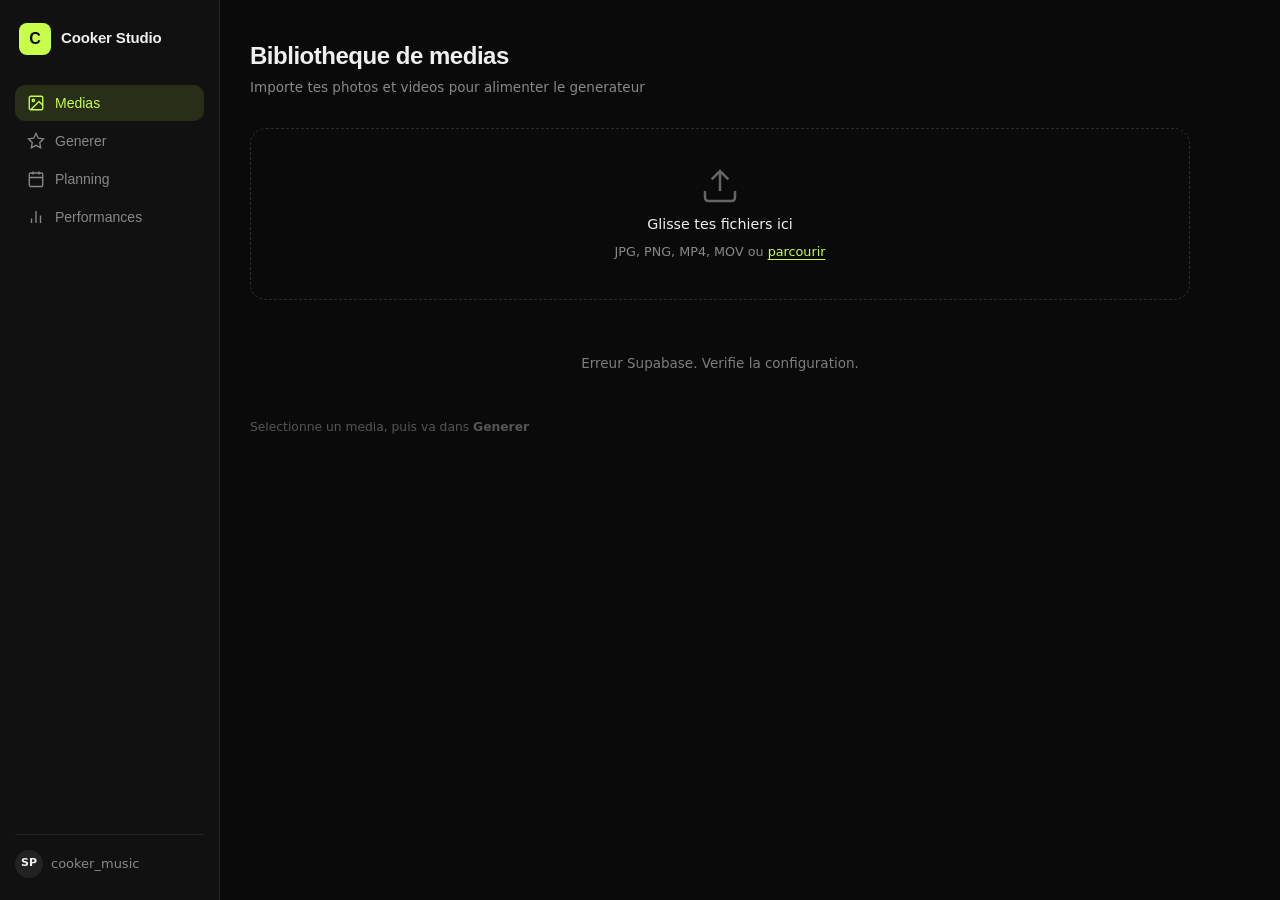
==== commit 289d1112: "Update index.html" ====
--- a/index.html
+++ b/index.html
@@ -65,7 +65,6 @@
 .media-name { font-size: .8rem; font-weight: 500; }
 .media-type { font-size: .72rem; color: var(--text2); }
 .hint-text { font-size: .82rem; color: var(--text3); }
-.hint-text strong { color: var(--text2); }
 .loading-state, .empty-state { grid-column: 1/-1; padding: 2rem; text-align: center; opacity: .5; font-size: .9rem; }
 .gen-layout { display: grid; grid-template-columns: 340px 1fr; gap: 1.5rem; align-items: start; }
 .field-group { margin-bottom: 1.25rem; }
@@ -142,13 +141,11 @@
   .main { margin-left: 0; padding: 1rem; }
   .gen-layout { grid-template-columns: 1fr; }
   .stats-top { grid-template-columns: 1fr; }
-  .bar-row { grid-template-columns: 1fr 80px 36px; }
   .media-grid { grid-template-columns: repeat(auto-fill, minmax(120px, 1fr)); }
 }
 </style>
 </head>
 <body>
-
 <div class="sidebar">
   <div class="logo">
     <span class="logo-mark">C</span>
@@ -157,11 +154,11 @@
   <nav class="nav">
     <button class="nav-item active" data-screen="media">
       <svg width="18" height="18" fill="none" stroke="currentColor" stroke-width="1.8" viewBox="0 0 24 24"><rect x="3" y="3" width="18" height="18" rx="2"/><circle cx="8.5" cy="8.5" r="1.5"/><path d="m21 15-5-5L5 21"/></svg>
-      Médias
+      Medias
     </button>
     <button class="nav-item" data-screen="generate">
       <svg width="18" height="18" fill="none" stroke="currentColor" stroke-width="1.8" viewBox="0 0 24 24"><path d="M12 2l3.09 6.26L22 9.27l-5 4.87 1.18 6.88L12 17.77l-6.18 3.25L7 14.14 2 9.27l6.91-1.01L12 2z"/></svg>
-      Générer
+      Generer
     </button>
     <button class="nav-item" data-screen="planning">
       <svg width="18" height="18" fill="none" stroke="currentColor" stroke-width="1.8" viewBox="0 0 24 24"><rect x="3" y="4" width="18" height="18" rx="2"/><path d="M16 2v4M8 2v4M3 10h18"/></svg>
@@ -181,28 +178,27 @@
 </div>
 
 <main class="main">
-
   <section id="screen-media" class="screen active">
     <div class="screen-header">
-      <h1>Bibliothèque de médias</h1>
-      <p>Importe tes photos et vidéos pour alimenter le générateur</p>
+      <h1>Bibliotheque de medias</h1>
+      <p>Importe tes photos et videos pour alimenter le generateur</p>
     </div>
     <div class="drop-zone" id="drop-zone">
       <div class="drop-inner">
         <svg width="40" height="40" fill="none" stroke="currentColor" stroke-width="1.5" viewBox="0 0 24 24" opacity=".4"><path d="M21 15v4a2 2 0 0 1-2 2H5a2 2 0 0 1-2-2v-4"/><polyline points="17 8 12 3 7 8"/><line x1="12" y1="3" x2="12" y2="15"/></svg>
         <p class="drop-title">Glisse tes fichiers ici</p>
-        <p class="drop-sub">JPG, PNG, MP4, MOV — ou <span class="link-text" id="browse-trigger">parcourir</span></p>
+        <p class="drop-sub">JPG, PNG, MP4, MOV ou <span class="link-text" id="browse-trigger">parcourir</span></p>
       </div>
       <input type="file" id="file-input" accept="image/,video/" multiple hidden>
     </div>
     <div class="media-grid" id="media-grid"></div>
-    <p class="hint-text">Sélectionne un média, puis va dans <strong>Générer</strong> pour créer le contenu associé.</p>
+    <p class="hint-text">Selectionne un media, puis va dans <strong>Generer</strong></p>
   </section>
 
   <section id="screen-generate" class="screen">
     <div class="screen-header">
-      <h1>Générateur de contenu</h1>
-      <p>Crée la légende, les hashtags et le brief montage calibrés sur ton univers</p>
+      <h1>Generateur de contenu</h1>
+      <p>Cree la legende, les hashtags et le brief montage</p>
     </div>
     <div class="gen-layout">
       <div class="gen-left">
@@ -212,37 +208,37 @@
             <button class="format-btn active" data-fmt="post"><svg width="16" height="16" fill="none" stroke="currentColor" stroke-width="1.8" viewBox="0 0 24 24"><polygon points="23 7 16 12 23 17 23 7"/><rect x="1" y="5" width="15" height="14" rx="2"/></svg>Post Reel</button>
             <button class="format-btn" data-fmt="story"><svg width="16" height="16" fill="none" stroke="currentColor" stroke-width="1.8" viewBox="0 0 24 24"><rect x="7" y="2" width="10" height="20" rx="2"/></svg>Story</button>
             <button class="format-btn" data-fmt="carousel"><svg width="16" height="16" fill="none" stroke="currentColor" stroke-width="1.8" viewBox="0 0 24 24"><rect x="2" y="5" width="14" height="14" rx="2"/><path d="M18 7h2a2 2 0 0 1 2 2v8a2 2 0 0 1-2 2h-2"/></svg>Carrousel</button>
-            <button class="format-btn" data-fmt="scratch"><svg width="16" height="16" fill="none" stroke="currentColor" stroke-width="1.8" viewBox="0 0 24 24"><path d="M12 2l3.09 6.26L22 9.27l-5 4.87L18.18 23 12 19.77 5.82 23 7 14.14 2 9.27l6.91-1.01L12 2z"/></svg>De zéro</button>
+            <button class="format-btn" data-fmt="scratch"><svg width="16" height="16" fill="none" stroke="currentColor" stroke-width="1.8" viewBox="0 0 24 24"><path d="M12 2l3.09 6.26L22 9.27l-5 4.87L18.18 23 12 19.77 5.82 23 7 14.14 2 9.27l6.91-1.01L12 2z"/></svg>De zero</button>
           </div>
         </div>
         <div class="field-group">
-          <label class="field-label">Média sélectionné</label>
+          <label class="field-label">Media selectionne</label>
           <div class="selected-media-box" id="selected-media-display">
-            <span class="no-media-text">Aucun média — va dans Médias pour en sélectionner un</span>
+            <span class="no-media-text">Aucun media selectionne</span>
           </div>
         </div>
         <div class="field-group">
-          <label class="field-label">Contexte de la soirée / du moment</label>
-          <textarea id="extra-context" rows="3" placeholder="ex: La Démesure, samedi 3h du matin, salle blindée, son disco house..."></textarea>
+          <label class="field-label">Contexte</label>
+          <textarea id="extra-context" rows="3" placeholder="ex: La Demesure, samedi 3h du matin, salle blindee..."></textarea>
         </div>
         <div class="field-group">
-          <label class="field-label">Ton préféré</label>
+          <label class="field-label">Ton</label>
           <select id="tone-select">
-            <option value="brut">Brut et direct (défaut)</option>
-            <option value="hype">Ultra hype et énergie</option>
-            <option value="editorial">Éditorial / lifestyle</option>
-            <option value="bts">Behind-the-scenes intime</option>
+            <option value="brut">Brut et direct</option>
+            <option value="hype">Ultra hype</option>
+            <option value="editorial">Editorial lifestyle</option>
+            <option value="bts">Behind the scenes</option>
           </select>
         </div>
         <button class="btn-primary" id="gen-btn" onclick="generateContent()">
           <svg width="16" height="16" fill="none" stroke="currentColor" stroke-width="2" viewBox="0 0 24 24"><path d="M12 2l3.09 6.26L22 9.27l-5 4.87L18.18 23 12 19.77 5.82 23 7 14.14 2 9.27l6.91-1.01L12 2z"/></svg>
-          Générer le contenu
+          Generer le contenu
         </button>
       </div>
       <div class="gen-right">
         <div class="output-block" id="output-section" style="display:none">
           <div class="output-field">
-            <div class="output-label"><span>Légende</span><button class="copy-btn" onclick="copyField('caption-out')">Copier</button></div>
+            <div class="output-label"><span>Legende</span><button class="copy-btn" onclick="copyField('caption-out')">Copier</button></div>
             <div class="output-content" id="caption-out"></div>
           </div>
           <div class="output-field">
@@ -250,17 +246,17 @@
             <div class="output-content" id="hashtags-out"></div>
           </div>
           <div class="output-field">
-            <div class="output-label"><span>Brief montage / visuel</span><button class="copy-btn" onclick="copyField('brief-out')">Copier</button></div>
+            <div class="output-label"><span>Brief montage</span><button class="copy-btn" onclick="copyField('brief-out')">Copier</button></div>
             <div class="output-content" id="brief-out"></div>
           </div>
           <div class="output-actions">
-            <button class="btn-secondary" onclick="generateContent()"><svg width="14" height="14" fill="none" stroke="currentColor" stroke-width="2" viewBox="0 0 24 24"><path d="M23 4v6h-6M1 20v-6h6"/><path d="M3.51 9a9 9 0 0 1 14.85-3.36L23 10M1 14l4.64 4.36A9 9 0 0 0 20.49 15"/></svg>Regénérer</button>
-            <button class="btn-primary" onclick="addToPlanning()"><svg width="14" height="14" fill="none" stroke="currentColor" stroke-width="2" viewBox="0 0 24 24"><rect x="3" y="4" width="18" height="18" rx="2"/><path d="M16 2v4M8 2v4M3 10h18"/></svg>Ajouter au planning</button>
+            <button class="btn-secondary" onclick="generateContent()">Regenérer</button>
+            <button class="btn-primary" onclick="addToPlanning()">Ajouter au planning</button>
           </div>
         </div>
         <div class="output-empty" id="output-empty">
           <svg width="48" height="48" fill="none" stroke="currentColor" stroke-width="1.2" viewBox="0 0 24 24" opacity=".2"><path d="M12 2l3.09 6.26L22 9.27l-5 4.87L18.18 23 12 19.77 5.82 23 7 14.14 2 9.27l6.91-1.01L12 2z"/></svg>
-          <p>Le contenu généré apparaîtra ici</p>
+          <p>Le contenu genere apparaitra ici</p>
         </div>
       </div>
     </div>
@@ -269,13 +265,10 @@
   <section id="screen-planning" class="screen">
     <div class="screen-header">
       <h1>Planning de la semaine</h1>
-      <p>1 story par jour · 1 post en milieu de semaine</p>
+      <p>1 story par jour, 1 post en milieu de semaine</p>
     </div>
     <div class="week-grid" id="week-grid"></div>
-    <button class="btn-secondary" style="margin-top:1rem" onclick="generateWeekPlan()">
-      <svg width="14" height="14" fill="none" stroke="currentColor" stroke-width="2" viewBox="0 0 24 24"><path d="M12 2l3.09 6.26L22 9.27l-5 4.87L18.18 23 12 19.77 5.82 23 7 14.14 2 9.27l6.91-1.01L12 2z"/></svg>
-      Générer un nouveau planning
-    </button>
+    <button class="btn-secondary" style="margin-top:1rem" onclick="generateWeekPlan()">Generer un planning</button>
   </section>
 
   <section id="screen-stats" class="screen">
@@ -301,245 +294,318 @@
         </div>
         <div class="update-row">
           <input type="number" id="followers-input" placeholder="Nouveau chiffre...">
-          <button class="btn-primary btn-sm" onclick="updateFollowers()">Mettre à jour</button>
+          <button class="btn-primary btn-sm" onclick="updateFollowers()">Mettre a jour</button>
         </div>
       </div>
       <div class="kpi-grid">
-        <div class="kpi-card"><p class="kpi-label">Taux abandon moy.</p><p class="kpi-value danger">58%</p><p class="kpi-target">Objectif &lt;40%</p></div>
-        <div class="kpi-card"><p class="kpi-label">% via Découvrir</p><p class="kpi-value warning">1,6%</p><p class="kpi-target">Objectif &gt;15%</p></div>
+        <div class="kpi-card"><p class="kpi-label">Taux abandon moy.</p><p class="kpi-value danger">58%</p><p class="kpi-target">Objectif moins de 40%</p></div>
+        <div class="kpi-card"><p class="kpi-label">% via Decouvrir</p><p class="kpi-value warning">1,6%</p><p class="kpi-target">Objectif plus de 15%</p></div>
         <div class="kpi-card"><p class="kpi-label">Vues 30 jours</p><p class="kpi-value">34,7K</p><p class="kpi-target">Tableau de bord IG</p></div>
         <div class="kpi-card"><p class="kpi-label">Nouveaux followers</p><p class="kpi-value">+0</p><p class="kpi-target">Ce mois</p></div>
       </div>
     </div>
     <h2 class="section-title">Meilleures sources de vues</h2>
     <div class="bars-card">
-      <div class="bar-row"><span class="bar-label">Portrait Cannes — Fil</span><div class="bar-track"><div class="bar-fill success" style="width:74%"></div></div><span class="bar-val">74%</span></div>
-      <div class="bar-row"><span class="bar-label">Lacoste VIP — Fil</span><div class="bar-track"><div class="bar-fill accent" style="width:50%"></div></div><span class="bar-val">50%</span></div>
-      <div class="bar-row"><span class="bar-label">Reel Fête Musique — Découvrir</span><div class="bar-track"><div class="bar-fill warning" style="width:8%"></div></div><span class="bar-val">2,5%</span></div>
-      <div class="bar-row"><span class="bar-label">Reel Zénith — Découvrir</span><div class="bar-track"><div class="bar-fill danger" style="width:3%"></div></div><span class="bar-val">0,8%</span></div>
-    </div>
-    <h2 class="section-title">Taux d'abandon par post</h2>
-    <div class="bars-card">
-      <div class="bar-row"><span class="bar-label">Reel Zénith</span><div class="bar-track"><div class="bar-fill danger" style="width:67%"></div></div><span class="bar-val">67,7%</span></div>
-      <div class="bar-row"><span class="bar-label">Reel Fête Musique</span><div class="bar-track"><div class="bar-fill warning" style="width:49%"></div></div><span class="bar-val">49,4%</span></div>
+      <div class="bar-row"><span class="bar-label">Portrait Cannes Fil</span><div class="bar-track"><div class="bar-fill success" style="width:74%"></div></div><span class="bar-val">74%</span></div>
+      <div class="bar-row"><span class="bar-label">Lacoste VIP Fil</span><div class="bar-track"><div class="bar-fill accent" style="width:50%"></div></div><span class="bar-val">50%</span></div>
+      <div class="bar-row"><span class="bar-label">Reel Fete Musique Decouvrir</span><div class="bar-track"><div class="bar-fill warning" style="width:8%"></div></div><span class="bar-val">2,5%</span></div>
+      <div class="bar-row"><span class="bar-label">Reel Zenith Decouvrir</span><div class="bar-track"><div class="bar-fill danger" style="width:3%"></div></div><span class="bar-val">0,8%</span></div>
     </div>
     <div class="insight-box">
       <svg width="16" height="16" fill="none" stroke="currentColor" stroke-width="2" viewBox="0 0 24 24"><circle cx="12" cy="12" r="10"/><path d="M12 16v-4M12 8h.01"/></svg>
-      <p>Ton contenu original ne perce quasiment pas via Découvrir (&lt;3%). Priorité : hook visuel fort dans la première seconde.</p>
+      <p>Ton contenu original ne perce pas via Decouvrir. Priorite : hook visuel fort dans la premiere seconde.</p>
     </div>
   </section>
-
 </main>
 
 <script>
-const SUPABASE_URL = 'https://vhovhcgrwaaizpsaggra.supabase.co';
-const SUPABASE_KEY = 'eyJhbGciOiJIUzI1NiIsInR5cCI6IkpXVCJ9.eyJpc3MiOiJzdXBhYmFzZSIsInJlZiI6InZob3ZoY2dyd2FhaXpwc2FnZ3JhIiwicm9sZSI6ImFub24iLCJpYXQiOjE3ODI5MDk4MjMsImV4cCI6MjA5ODQ4NTgyM30.PlU3JVFVIzZLECz3cWzSz56D37nneo52S1Jrkm_uSnQ';
-const BUCKET = 'cooker-media';
-const H = { 'Authorization': ⁠ Bearer ${SUPABASE_KEY} ⁠, 'apikey': SUPABASE_KEY, 'Content-Type': 'application/json' };
-
-const sb = {
-  async uploadFile(file) {
-    const path = ⁠ ${Date.now()}_${Math.random().toString(36).slice(2)}.${file.name.split('.').pop()} ⁠;
-    const res = await fetch(⁠ ${SUPABASE_URL}/storage/v1/object/${BUCKET}/${path} ⁠, { method: 'POST', headers: { 'Authorization': ⁠ Bearer ${SUPABASE_KEY} ⁠, 'apikey': SUPABASE_KEY }, body: file });
-    if (!res.ok) throw new Error('Upload échoué');
-    return ⁠ ${SUPABASE_URL}/storage/v1/object/public/${BUCKET}/${path} ⁠;
-  },
-  async insertMedia(d) { const r = await fetch(⁠ ${SUPABASE_URL}/rest/v1/media ⁠, { method: 'POST', headers: { ...H, 'Prefer': 'return=representation' }, body: JSON.stringify(d) }); return r.json(); },
-  async getMedia() { const r = await fetch(⁠ ${SUPABASE_URL}/rest/v1/media?order=created_at.desc ⁠, { headers: H }); return r.json(); },
-  async deleteMedia(id, url) {
-    const path = url.split(⁠ /object/public/${BUCKET}/ ⁠)[1];
-    await fetch(⁠ ${SUPABASE_URL}/storage/v1/object/${BUCKET}/${path} ⁠, { method: 'DELETE', headers: { 'Authorization': ⁠ Bearer ${SUPABASE_KEY} ⁠, 'apikey': SUPABASE_KEY } });
-    await fetch(⁠ ${SUPABASE_URL}/rest/v1/media?id=eq.${id} ⁠, { method: 'DELETE', headers: H });
-  },
-  async insertContent(d) { const r = await fetch(⁠ ${SUPABASE_URL}/rest/v1/generated_content ⁠, { method: 'POST', headers: { ...H, 'Prefer': 'return=representation' }, body: JSON.stringify(d) }); return r.json(); },
-  async getPlanning() { const r = await fetch(⁠ ${SUPABASE_URL}/rest/v1/planning?order=created_at.asc ⁠, { headers: H }); return r.json(); },
-  async insertPlanning(d) { const r = await fetch(⁠ ${SUPABASE_URL}/rest/v1/planning ⁠, { method: 'POST', headers: { ...H, 'Prefer': 'return=representation' }, body: JSON.stringify(d) }); return r.json(); }
+var SURL = 'https://vhovhcgrwaaizpsaggra.supabase.co';
+var SKEY = 'eyJhbGciOiJIUzI1NiIsInR5cCI6IkpXVCJ9.eyJpc3MiOiJzdXBhYmFzZSIsInJlZiI6InZob3ZoY2dyd2FhaXpwc2FnZ3JhIiwicm9sZSI6ImFub24iLCJpYXQiOjE3ODI5MDk4MjMsImV4cCI6MjA5ODQ4NTgyM30.PlU3JVFVIzZLECz3cWzSz56D37nneo52S1Jrkm_uSnQ';
+var BUCKET = 'cooker-media';
+var SH = { 'Authorization': 'Bearer ' + SKEY, 'apikey': SKEY, 'Content-Type': 'application/json' };
+
+function sbUpload(file) {
+  var ext = file.name.split('.').pop();
+  var path = Date.now() + '_' + Math.random().toString(36).slice(2) + '.' + ext;
+  return fetch(SURL + '/storage/v1/object/' + BUCKET + '/' + path, {
+    method: 'POST',
+    headers: { 'Authorization': 'Bearer ' + SKEY, 'apikey': SKEY },
+    body: file
+  }).then(function(r) {
+    if (!r.ok) throw new Error('Upload echoue');
+    return SURL + '/storage/v1/object/public/' + BUCKET + '/' + path;
+  });
+}
+
+function sbInsertMedia(d) {
+  return fetch(SURL + '/rest/v1/media', { method: 'POST', headers: Object.assign({}, SH, { 'Prefer': 'return=representation' }), body: JSON.stringify(d) }).then(function(r) { return r.json(); });
+}
+
+function sbGetMedia() {
+  return fetch(SURL + '/rest/v1/media?order=created_at.desc', { headers: SH }).then(function(r) { return r.json(); });
+}
+
+function sbDeleteMedia(id, url) {
+  var path = url.split('/object/public/' + BUCKET + '/')[1];
+  return fetch(SURL + '/storage/v1/object/' + BUCKET + '/' + path, { method: 'DELETE', headers: { 'Authorization': 'Bearer ' + SKEY, 'apikey': SKEY } }).then(function() {
+    return fetch(SURL + '/rest/v1/media?id=eq.' + id, { method: 'DELETE', headers: SH });
+  });
+}
+
+function sbInsertContent(d) {
+  return fetch(SURL + '/rest/v1/generated_content', { method: 'POST', headers: Object.assign({}, SH, { 'Prefer': 'return=representation' }), body: JSON.stringify(d) }).then(function(r) { return r.json(); });
+}
+
+function sbGetPlanning() {
+  return fetch(SURL + '/rest/v1/planning?order=created_at.asc', { headers: SH }).then(function(r) { return r.json(); });
+}
+
+function sbInsertPlanning(d) {
+  return fetch(SURL + '/rest/v1/planning', { method: 'POST', headers: Object.assign({}, SH, { 'Prefer': 'return=representation' }), body: JSON.stringify(d) }).then(function(r) { return r.json(); });
+}
+
+var CAPTIONS_BRUT = [
+  "Sur scene. Pas de filtre. Juste la musique et l energie de la salle.\n\nCooker Music. 🎧",
+  "Le son qui fait bouger la salle.\n\nDrop a minuit. T etais la ? 🔊",
+  "Aucun plan. Juste le feeling.\n\nSet improvise, salle blindee. Voila comment ca se passe. 🖤"
+];
+var CAPTIONS_HYPE = [
+  "LA NUIT QUI DECHIRE TOUT. ⚡\n\nQuand le drop arrive a 2h du mat et que toute la salle explose. RIEN ne bat ce feeling.\n\nCooker Music 🔥🔥🔥",
+  "SET DE FOLIE. 🚨\n\nLa foule. Les lumieres. Le son qui te traverse.\n\nC EST CA LA NUIT. 🎶⚡",
+  "ILS ETAIENT PRETS. TOI AUSSI T ETAIS LA ?\n\nUne nuit comme ca, ca se raconte pas, ca se vit. 🔥\n\nNext date bientot. Stay tuned. 👀"
+];
+var CAPTIONS_EDITORIAL = [
+  "Il y a des nuits qui laissent une trace.\n\nLumieres tamisees, son cristallin, foule presente. Ce moment suspendu entre le set et l aube.\n\nCooker Music. ✦",
+  "Quelques secondes capturees entre deux drops.\n\nL elegance ne se force pas. Elle se ressent. 🖤",
+  "Le DJ booth comme second chez-soi.\n\nChaque set est une conversation avec la salle. Juste le son qui dit tout.\n\nCooker Music ✦"
+];
+var CAPTIONS_BTS = [
+  "Ce que vous ne voyez pas depuis la piste.\n\nLe setup, la concentration, les 20 minutes avant d ouvrir les portes. Ce rituel, c est le mien. 🎧",
+  "Behind the decks.\n\nAvant que la salle se remplisse, il y a ce moment de silence. Je me connecte au son. 🖤",
+  "Coulisses.\n\nOn parle rarement de ce qui se passe avant. La preparation, les tracklists, les ajustements. Ce soir, tout etait parfait. ✦"
+];
+
+var HASHTAGS = '#djlife #housemusic #discohouse #electromusic #dj #djset #nightlife #paris #clubbing #musicproducer #rave #dancemusic #underground #techno #deephouse #djbooth #pioneerdj #festival #livemusic #musiclover #instadj #djculture #parisbynight #setlife #booknow #djagency #musicislife #frenchhouse #groovemusic #djworld';
+
+var BRIEFS = {
+  post: "1. HOOK (0-2s) : Coupe directe sur le moment fort, drop ou foule.\n2. MONTAGE : Cuts rythmes sur les beats, 1 coupe toutes les 2 secondes.\n3. MUSIQUE : Extrait du set joue ce soir, volume fort.\n4. TEXTE : Lieu + date en bas, police blanche fine.\n5. AMBIANCE : Contraste eleve, tons chauds orange violet.",
+  story: "1. HOOK (0-1s) : Action immediate, main sur les platines ou foule.\n2. MONTAGE : 3-4 cuts max, format vertical 9:16, duree 15s.\n3. MUSIQUE : Son du set en fond, volume modere.\n4. TEXTE : Sticker lieu en haut, CTA en bas.\n5. AMBIANCE : Filtre warm, vignette douce.",
+  carousel: "1. SLIDE 1 : Photo la plus impactante pour donner envie de swiper.\n2. SLIDES 2-4 : Setup, action, reaction foule.\n3. SLIDE FINAL : Citation courte ou prochaine date.\n4. COHERENCE : Meme filtre sur toutes les slides.\n5. FORMAT : Carre 1:1 ou portrait 4:5.",
+  scratch: "1. CONCEPT : Liberte totale, surprendre pas documenter.\n2. MONTAGE : Slow motion, time-lapse ou split screen.\n3. MUSIQUE : Choix artistique personnel.\n4. TEXTE : Optionnel, integre comme element graphique.\n5. AMBIANCE : Noir et blanc ou couleurs saturees a fond."
 };
 
-const TEMPLATES = {
-  captions: {
-    brut: [
-      (m,c) => ⁠ ${c||'Sur scène.'} Pas de filtre, pas de mise en scène. Juste la musique et l'énergie de la salle.\n\nC'est ça, une nuit avec Cooker Music. 🎧 ⁠,
-      (m,c) => ⁠ ${m?m.name+'.':''} ${c||'Le son qui fait bouger la salle.'}\n\nDrop à minuit. T'étais là ? 🔊 ⁠,
-      (m,c) => ⁠ Aucun plan. Juste le feeling.\n\n${c||'Set improvisé, salle blindée.'} Voilà comment ça se passe quand la connexion est là. 🖤 ⁠,
-    ],
-    hype: [
-      (m,c) => ⁠ ⚡ ${c||'LA NUIT QUI DÉCHIRE TOUT.'}\n\nQuand le drop arrive à 2h du mat et que toute la salle explose — RIEN ne bat ce feeling.\n\nCooker Music 🔥🔥🔥 ⁠,
-      (m,c) => ⁠ 🚨 ${m?m.name.toUpperCase()+' —':''} ${c||'SET DE FOLIE.'}\n\nLa foule. Les lumières. Le son qui te traverse.\n\nC'EST ÇA LA NUIT. 🎶⚡ ⁠,
-      (m,c) => ⁠ ILS ÉTAIENT PRÊTS. TOI AUSSI T'ÉTAIS LÀ ?\n\n${c||'Une nuit comme ça, ça se raconte pas — ça se vit.'} 🔥\n\nNext date bientôt. Stay tuned. 👀 ⁠,
-    ],
-    editorial: [
-      (m,c) => ⁠ Il y a des nuits qui laissent une trace.\n\n${c||'Lumières tamisées, son cristallin, foule présente.'} Ce moment suspendu entre le set et l'aube — c'est pour ça qu'on fait ce métier.\n\nCooker Music ✦ ⁠,
-      (m,c) => ⁠ ${m?'"'+m.name+'"':'Une image.'} ${c||'Quelques secondes capturées entre deux drops.'}\n\nL'élégance ne se force pas. Elle se ressent. 🖤 ⁠,
-      (m,c) => ⁠ Le DJ booth comme second chez-soi.\n\n${c||'Chaque set est une conversation avec la salle.'} Pas de paroles — juste le son qui dit tout.\n\n✦ Cooker Music ⁠,
-    ],
-    bts: [
-      (m,c) => ⁠ Ce que vous ne voyez pas depuis la piste.\n\n${c||'Le setup, la concentration, les 20 minutes avant d\'ouvrir les portes.'} Ce rituel-là, c'est le mien depuis le début. 🎧 ⁠,
-      (m,c) => ⁠ Behind the decks.\n\n${c||'Avant que la salle se remplisse, il y a ce moment de silence.'} J'en profite pour me connecter au son, à l'espace, à ce qui va se passer. 🖤 ⁠,
-      (m,c) => ⁠ Coulisses.\n\n${c||'On parle rarement de ce qui se passe avant.'} La préparation, les tracklists, les derniers ajustements. Ce soir-là, tout était parfait. ✦ ⁠,
-    ]
-  },
-  hashtags: {
-    post: '#djlife #housemusic #discohouse #electromusic #dj #djset #nightlife #paris #clubbing #musicproducer #rave #dancemusic #underground #techno #deephouse #djbooth #pioneerdj #festival #livemusic #musiclover #instadj #djculture #parisbynight #setlife #booknow #djagency #musicislife #frenchhouse #groovemusic #djworld',
-    story: '#djlife #housemusic #paris #nightlife #djset #clubbing #discohouse #electromusic #dj #musicproducer #rave #dancemusic #djbooth #pioneerdj #musiclover #instadj #djculture #parisbynight #setlife #booknow #frenchhouse #groovemusic #djworld #underground #deephouse #techno #festival #livemusic #musicislife #djagency',
-    carousel: '#djlife #housemusic #discohouse #electromusic #paris #clubbing #djset #nightlife #musicproducer #dj #rave #dancemusic #underground #deephouse #djbooth #pioneerdj #musiclover #instadj #djculture #parisbynight #setlife #booknow #djagency #musicislife #frenchhouse #groovemusic #djworld #techno #festival #livemusic',
-    scratch: '#djlife #housemusic #discohouse #electromusic #paris #clubbing #nightlife #dj #djset #musicproducer #rave #dancemusic #underground #deephouse #djbooth #pioneerdj #musiclover #instadj #djculture #parisbynight #setlife #booknow #djagency #musicislife #frenchhouse #groovemusic #djworld #techno #festival #livemusic',
-  },
-  briefs: {
-    post: () => ⁠ 1. HOOK (0–2s) : Coupe directe sur le moment fort — drop, foule en délire ou regard caméra.\n2. MONTAGE : Cuts rythmés sur les beats, 1 coupe toutes les 1–2 secondes.\n3. MUSIQUE : Extrait du set joué ce soir-là, volume fort.\n4. TEXTE : Lieu + date en bas de frame, police fine blanche.\n5. AMBIANCE : Contraste élevé, tons chauds (orange/violet). ⁠,
-    story: () => ⁠ 1. HOOK (0–1s) : Démarre sur l'action — main sur les platines ou foule.\n2. MONTAGE : 3–4 cuts max, format vertical 9:16, durée 10–15s.\n3. MUSIQUE : Son du set en fond, volume modéré.\n4. TEXTE : Sticker lieu ou date en haut, CTA en bas.\n5. AMBIANCE : Filtre léger warm, vignette douce. ⁠,
-    carousel: () => ⁠ 1. SLIDE 1 : Photo la plus impactante — doit donner envie de swiper.\n2. SLIDES 2–4 : Progression narrative — setup, action, réaction foule.\n3. SLIDE FINAL : Citation courte ou CTA avec date.\n4. COHÉRENCE : Même filtre couleur sur toutes les slides.\n5. FORMAT : Carré 1:1 ou portrait 4:5. ⁠,
-    scratch: () => ⁠ 1. CONCEPT : Liberté créative totale — surprendre, pas documenter.\n2. MONTAGE : Expérimente slow motion, time-lapse ou split screen.\n3. MUSIQUE : Choix artistique personnel.\n4. TEXTE : Optionnel — intégré comme élément graphique.\n5. AMBIANCE : Prends un risque visuel : noir et blanc ou couleurs saturées. ⁠,
+var selectedMedia = null;
+var selectedFormat = 'post';
+var mediaList = [];
+
+document.addEventListener('DOMContentLoaded', function() {
+  setupNav();
+  setupDropZone();
+  setupFormatBtns();
+  loadMedia();
+  loadPlanning();
+});
+
+function setupNav() {
+  var btns = document.querySelectorAll('.nav-item');
+  btns.forEach(function(btn) {
+    btn.addEventListener('click', function() {
+      document.querySelectorAll('.nav-item').forEach(function(b) { b.classList.remove('active'); });
+      document.querySelectorAll('.screen').forEach(function(s) { s.classList.remove('active'); });
+      btn.classList.add('active');
+      document.getElementById('screen-' + btn.dataset.screen).classList.add('active');
+    });
+  });
+}
+
+function loadMedia() {
+  var grid = document.getElementById('media-grid');
+  grid.innerHTML = '<div class="loading-state">Chargement...</div>';
+  sbGetMedia().then(function(list) {
+    mediaList = list;
+    if (!Array.isArray(list) || !list.length) {
+      grid.innerHTML = '<div class="empty-state"><p>Aucun media. Glisse tes fichiers ci-dessus.</p></div>';
+      return;
+    }
+    grid.innerHTML = list.map(function(m) {
+      var isV = m.type === 'video';
+      var thumb = isV ? '<video src="' + m.url + '" class="media-thumb" preload="metadata" muted></video>' : '<img src="' + m.url + '" class="media-thumb" alt="' + m.name + '">';
+      return '<div class="media-card" data-id="' + m.id + '"><div class="media-thumb-wrap">' + thumb + '<div class="media-overlay"><div class="select-ring"></div>' + (isV ? '<span class="video-badge">&#9654;</span>' : '') + '</div><button class="delete-btn" data-id="' + m.id + '" data-url="' + m.url + '">x</button></div><div class="media-info"><span class="media-name">' + m.name + '</span><span class="media-type">' + (isV ? 'Video' : 'Photo') + '</span></div></div>';
+    }).join('');
+    grid.querySelectorAll('.media-card').forEach(function(c) {
+      c.addEventListener('click', function() { selectMedia(c.dataset.id); });
+    });
+    grid.querySelectorAll('.delete-btn').forEach(function(b) {
+      b.addEventListener('click', function(e) { e.stopPropagation(); deleteMedia(b.dataset.id, b.dataset.url); });
+    });
+  }).catch(function() {
+    grid.innerHTML = '<div class="empty-state"><p>Erreur Supabase. Verifie la configuration.</p></div>';
+  });
+}
+
+function selectMedia(id) {
+  selectedMedia = null;
+  for (var i = 0; i < mediaList.length; i++) { if (mediaList[i].id === id) { selectedMedia = mediaList[i]; break; } }
+  document.querySelectorAll('.media-card').forEach(function(c) { c.classList.toggle('selected', c.dataset.id === id); });
+  var box = document.getElementById('selected-media-display');
+  if (selectedMedia) {
+    var isV = selectedMedia.type === 'video';
+    box.innerHTML = isV ? '<video src="' + selectedMedia.url + '" style="height:48px;border-radius:6px" muted></video><span>' + selectedMedia.name + '</span>' : '<img src="' + selectedMedia.url + '" style="height:48px;border-radius:6px;object-fit:cover"><span>' + selectedMedia.name + '</span>';
+  } else {
+    box.innerHTML = '<span class="no-media-text">Aucun media selectionne</span>';
   }
-};
-
-function generateTemplate(fmt, tone, media, extra) {
-  const caps = TEMPLATES.captions[tone] || TEMPLATES.captions.brut;
-  return {
-    caption: caps[Math.floor(Math.random() * caps.length)](media, extra),
-    hashtags: TEMPLATES.hashtags[fmt] || TEMPLATES.hashtags.post,
-    brief: (TEMPLATES.briefs[fmt] || TEMPLATES.briefs.post)()
-  };
-}
-
-let selectedMedia = null, selectedFormat = 'post', mediaList = [];
-
-document.addEventListener('DOMContentLoaded', () => { setupNav(); setupDropZone(); setupFormatBtns(); loadMedia(); loadPlanning(); });
-
-function setupNav() {
-  document.querySelectorAll('.nav-item').forEach(btn => btn.addEventListener('click', () => {
-    document.querySelectorAll('.nav-item').forEach(b => b.classList.remove('active'));
-    document.querySelectorAll('.screen').forEach(s => s.classList.remove('active'));
-    btn.classList.add('active');
-    document.getElementById(⁠ screen-${btn.dataset.screen} ⁠).classList.add('active');
-  }));
-}
-
-async function loadMedia() {
-  const grid = document.getElementById('media-grid');
-  grid.innerHTML = '<div class="loading-state">Chargement des médias...</div>';
-  try {
-    mediaList = await sb.getMedia();
-    if (!Array.isArray(mediaList) || !mediaList.length) { grid.innerHTML = '<div class="empty-state"><p>Aucun média — glisse tes fichiers ci-dessus</p></div>'; return; }
-    grid.innerHTML = mediaList.map(m => {
-      const isV = m.type === 'video';
-      return ⁠ <div class="media-card" data-id="${m.id}"><div class="media-thumb-wrap">${isV ? `<video src="${m.url}" class="media-thumb" preload="metadata" muted></video> ⁠ : ⁠ <img src="${m.url}" class="media-thumb" alt="${m.name}"> ⁠}<div class="media-overlay"><div class="select-ring"></div>${isV ? '<span class="video-badge">▶️</span>' : ''}</div><button class="delete-btn" data-id="${m.id}" data-url="${m.url}">✕</button></div><div class="media-info"><span class="media-name">${m.name}</span><span class="media-type">${isV ? 'Vidéo' : 'Photo'}</span></div></div>`;
-    }).join('');
-    grid.querySelectorAll('.media-card').forEach(c => c.addEventListener('click', () => selectMedia(c.dataset.id)));
-    grid.querySelectorAll('.delete-btn').forEach(b => b.addEventListener('click', e => { e.stopPropagation(); deleteMedia(b.dataset.id, b.dataset.url); }));
-  } catch(e) { grid.innerHTML = '<div class="empty-state"><p>Erreur Supabase — vérifie la config</p></div>'; }
-}
-
-function selectMedia(id) {
-  selectedMedia = mediaList.find(m => m.id === id) || null;
-  document.querySelectorAll('.media-card').forEach(c => c.classList.toggle('selected', c.dataset.id === id));
-  const box = document.getElementById('selected-media-display');
-  box.innerHTML = selectedMedia ? (selectedMedia.type === 'video' ? ⁠ <video src="${selectedMedia.url}" style="height:48px;border-radius:6px" muted></video><span>${selectedMedia.name}</span> ⁠ : ⁠ <img src="${selectedMedia.url}" style="height:48px;border-radius:6px;object-fit:cover"><span>${selectedMedia.name}</span> ⁠) : '<span class="no-media-text">Aucun média sélectionné</span>';
-}
-
-async function deleteMedia(id, url) {
-  if (!confirm('Supprimer ce média ?')) return;
-  await sb.deleteMedia(id, url);
-  if (selectedMedia?.id === id) selectedMedia = null;
-  loadMedia();
+}
+
+function deleteMedia(id, url) {
+  if (!confirm('Supprimer ce media ?')) return;
+  sbDeleteMedia(id, url).then(function() {
+    if (selectedMedia && selectedMedia.id === id) selectedMedia = null;
+    loadMedia();
+  });
 }
 
 function setupDropZone() {
-  const zone = document.getElementById('drop-zone'), input = document.getElementById('file-input');
-  document.getElementById('browse-trigger').addEventListener('click', () => input.click());
-  zone.addEventListener('dragover', e => { e.preventDefault(); zone.classList.add('drag-over'); });
-  zone.addEventListener('dragleave', () => zone.classList.remove('drag-over'));
-  zone.addEventListener('drop', e => { e.preventDefault(); zone.classList.remove('drag-over'); handleFiles(e.dataTransfer.files); });
-  input.addEventListener('change', () => handleFiles(input.files));
-}
-
-async function handleFiles(files) {
-  const zone = document.getElementById('drop-zone');
-  let done = 0;
-  zone.innerHTML = ⁠ <div class="drop-inner"><p class="drop-title">Upload en cours... 0/${files.length}</p></div> ⁠;
-  for (const file of files) {
-    try {
-      const url = await sb.uploadFile(file);
-      await sb.insertMedia({ name: file.name.replace(/\.[^.]+$/, ''), type: file.type.startsWith('video') ? 'video' : 'photo', url, context: '' });
+  var zone = document.getElementById('drop-zone');
+  var input = document.getElementById('file-input');
+  document.getElementById('browse-trigger').addEventListener('click', function() { input.click(); });
+  zone.addEventListener('dragover', function(e) { e.preventDefault(); zone.classList.add('drag-over'); });
+  zone.addEventListener('dragleave', function() { zone.classList.remove('drag-over'); });
+  zone.addEventListener('drop', function(e) { e.preventDefault(); zone.classList.remove('drag-over'); handleFiles(e.dataTransfer.files); });
+  input.addEventListener('change', function() { handleFiles(input.files); });
+}
+
+function handleFiles(files) {
+  var zone = document.getElementById('drop-zone');
+  var total = files.length;
+  var done = 0;
+  zone.innerHTML = '<div class="drop-inner"><p class="drop-title">Upload en cours... 0/' + total + '</p></div>';
+  var arr = Array.from(files);
+  var idx = 0;
+  function next() {
+    if (idx >= arr.length) {
+      zone.innerHTML = '<div class="drop-inner"><svg width="40" height="40" fill="none" stroke="currentColor" stroke-width="1.5" viewBox="0 0 24 24" opacity=".4"><path d="M21 15v4a2 2 0 0 1-2 2H5a2 2 0 0 1-2-2v-4"/><polyline points="17 8 12 3 7 8"/><line x1="12" y1="3" x2="12" y2="15"/></svg><p class="drop-title">Glisse tes fichiers ici</p><p class="drop-sub">JPG, PNG, MP4, MOV ou <span class="link-text" id="browse-trigger">parcourir</span></p></div><input type="file" id="file-input" accept="image/,video/" multiple hidden>';
+      document.getElementById('browse-trigger').addEventListener('click', function() { document.getElementById('file-input').click(); });
+      document.getElementById('file-input').addEventListener('change', function(e) { handleFiles(e.target.files); });
+      loadMedia();
+      return;
+    }
+    var file = arr[idx];
+    idx++;
+    sbUpload(file).then(function(url) {
+      var type = file.type.indexOf('video') >= 0 ? 'video' : 'photo';
+      return sbInsertMedia({ name: file.name.replace(/\.[^.]+$/, ''), type: type, url: url, context: '' });
+    }).then(function() {
       done++;
-      zone.querySelector('.drop-title').textContent = ⁠ Upload en cours... ${done}/${files.length} ⁠;
-    } catch(e) { console.error(e); }
+      var title = zone.querySelector('.drop-title');
+      if (title) title.textContent = 'Upload en cours... ' + done + '/' + total;
+      next();
+    }).catch(function(err) {
+      console.error(err);
+      next();
+    });
   }
-  zone.innerHTML = ⁠ <div class="drop-inner"><svg width="40" height="40" fill="none" stroke="currentColor" stroke-width="1.5" viewBox="0 0 24 24" opacity=".4"><path d="M21 15v4a2 2 0 0 1-2 2H5a2 2 0 0 1-2-2v-4"/><polyline points="17 8 12 3 7 8"/><line x1="12" y1="3" x2="12" y2="15"/></svg><p class="drop-title">Glisse tes fichiers ici</p><p class="drop-sub">JPG, PNG, MP4, MOV — ou <span class="link-text" id="browse-trigger">parcourir</span></p></div><input type="file" id="file-input" accept="image/*,video/*" multiple hidden> ⁠;
-  document.getElementById('browse-trigger').addEventListener('click', () => document.getElementById('file-input').click());
-  document.getElementById('file-input').addEventListener('change', e => handleFiles(e.target.files));
-  loadMedia();
+  next();
 }
 
 function setupFormatBtns() {
-  document.querySelectorAll('.format-btn').forEach(btn => btn.addEventListener('click', () => {
-    document.querySelectorAll('.format-btn').forEach(b => b.classList.remove('active'));
-    btn.classList.add('active'); selectedFormat = btn.dataset.fmt;
-  }));
-}
-
-async function generateContent() {
-  const btn = document.getElementById('gen-btn');
-  const extra = document.getElementById('extra-context').value.trim();
-  const tone = document.getElementById('tone-select').value;
+  document.querySelectorAll('.format-btn').forEach(function(btn) {
+    btn.addEventListener('click', function() {
+      document.querySelectorAll('.format-btn').forEach(function(b) { b.classList.remove('active'); });
+      btn.classList.add('active');
+      selectedFormat = btn.dataset.fmt;
+    });
+  });
+}
+
+function generateContent() {
+  var btn = document.getElementById('gen-btn');
+  var extra = document.getElementById('extra-context').value.trim();
+  var tone = document.getElementById('tone-select').value;
   btn.disabled = true;
-  btn.innerHTML = ⁠ <svg width="16" height="16" fill="none" stroke="currentColor" stroke-width="2" viewBox="0 0 24 24" class="spin"><path d="M23 4v6h-6M1 20v-6h6"/><path d="M3.51 9a9 9 0 0 1 14.85-3.36L23 10M1 14l4.64 4.36A9 9 0 0 0 20.49 15"/></svg> Génération en cours... ⁠;
+  btn.textContent = 'Generation en cours...';
   document.getElementById('output-section').style.display = 'none';
   document.getElementById('output-empty').style.display = 'flex';
-  await new Promise(r => setTimeout(r, 600));
-  const { caption, hashtags, brief } = generateTemplate(selectedFormat, tone, selectedMedia, extra);
-  document.getElementById('caption-out').textContent = caption;
-  document.getElementById('hashtags-out').textContent = hashtags;
-  document.getElementById('brief-out').textContent = brief;
-  document.getElementById('output-section').style.display = 'block';
-  document.getElementById('output-empty').style.display = 'none';
-  if (selectedMedia) await sb.insertContent({ media_id: selectedMedia.id, format: selectedFormat, caption, hashtags, brief, tone }).catch(() => {});
-  btn.disabled = false;
-  btn.innerHTML = ⁠ <svg width="16" height="16" fill="none" stroke="currentColor" stroke-width="2" viewBox="0 0 24 24"><path d="M12 2l3.09 6.26L22 9.27l-5 4.87L18.18 23 12 19.77 5.82 23 7 14.14 2 9.27l6.91-1.01L12 2z"/></svg> Générer le contenu ⁠;
+  setTimeout(function() {
+    var caps = tone === 'hype' ? CAPTIONS_HYPE : tone === 'editorial' ? CAPTIONS_EDITORIAL : tone === 'bts' ? CAPTIONS_BTS : CAPTIONS_BRUT;
+    var caption = caps[Math.floor(Math.random() * caps.length)];
+    if (extra) caption = extra + '\n\n' + caption;
+    var hashtags = HASHTAGS;
+    var brief = BRIEFS[selectedFormat] || BRIEFS.post;
+    document.getElementById('caption-out').textContent = caption;
+    document.getElementById('hashtags-out').textContent = hashtags;
+    document.getElementById('brief-out').textContent = brief;
+    document.getElementById('output-section').style.display = 'block';
+    document.getElementById('output-empty').style.display = 'none';
+    if (selectedMedia) {
+      sbInsertContent({ media_id: selectedMedia.id, format: selectedFormat, caption: caption, hashtags: hashtags, brief: brief, tone: tone }).catch(function() {});
+    }
+    btn.disabled = false;
+    btn.textContent = 'Generer le contenu';
+  }, 600);
 }
 
 function copyField(id) {
-  navigator.clipboard.writeText(document.getElementById(id).textContent).then(() => {
-    const btn = document.querySelector(⁠ [onclick="copyField('${id}')"] ⁠);
-    btn.textContent = 'Copié !'; setTimeout(() => btn.textContent = 'Copier', 2000);
-  });
-}
-
-async function addToPlanning() {
-  const day = prompt('Quel jour ? (ex: Lundi, Mardi...)');
+  var txt = document.getElementById(id).textContent;
+  navigator.clipboard.writeText(txt).then(function() {
+    var btn = document.querySelector('[onclick="copyField(\'' + id + '\')"]');
+    if (btn) { btn.textContent = 'Copie !'; setTimeout(function() { btn.textContent = 'Copier'; }, 2000); }
+  });
+}
+
+function addToPlanning() {
+  var day = prompt('Quel jour ? (ex: Lundi, Mardi...)');
   if (!day) return;
-  const caption = document.getElementById('caption-out').textContent;
-  const saved = await sb.insertContent({ media_id: selectedMedia?.id || null, format: selectedFormat, caption, hashtags: document.getElementById('hashtags-out').textContent, brief: document.getElementById('brief-out').textContent, tone: document.getElementById('tone-select').value }).catch(() => [null]);
-  await sb.insertPlanning({ day, content_type: selectedFormat, content_id: saved?.[0]?.id || null, note: caption.slice(0, 80) });
-  alert(⁠ ✅ Ajouté au planning — ${day} ⁠); loadPlanning();
-}
-
-async function loadPlanning() {
-  const grid = document.getElementById('week-grid');
-  try {
-    const items = await sb.getPlanning();
-    if (!Array.isArray(items) || !items.length) { grid.innerHTML = '<div class="empty-state"><p>Aucun post planifié — génère du contenu et clique "Ajouter au planning"</p></div>'; return; }
-    grid.innerHTML = items.map(p => ⁠ <div class="day-card"><div class="day-label">${p.day}</div><div class="day-type">${p.content_type}</div><p class="day-note">${p.note || ''}</p></div> ⁠).join('');
-  } catch(e) { console.error(e); }
-}
-
-async function generateWeekPlan() {
-  const days = ['Lundi','Mardi','Mercredi','Jeudi','Vendredi','Samedi','Dimanche'];
-  const types = ['story','story','post','story','story','post','story'];
-  for (let i = 0; i < days.length; i++) {
-    const { caption } = generateTemplate(types[i], 'brut', null, '');
-    await sb.insertPlanning({ day: days[i], content_type: types[i], note: caption.slice(0, 80) }).catch(() => {});
+  var caption = document.getElementById('caption-out').textContent;
+  sbInsertContent({
+    media_id: selectedMedia ? selectedMedia.id : null,
+    format: selectedFormat,
+    caption: caption,
+    hashtags: document.getElementById('hashtags-out').textContent,
+    brief: document.getElementById('brief-out').textContent,
+    tone: document.getElementById('tone-select').value
+  }).then(function(saved) {
+    return sbInsertPlanning({ day: day, content_type: selectedFormat, content_id: saved && saved[0] ? saved[0].id : null, note: caption.slice(0, 80) });
+  }).then(function() {
+    alert('Ajoute au planning : ' + day);
+    loadPlanning();
+  }).catch(function() {
+    alert('Erreur lors de l ajout au planning');
+  });
+}
+
+function loadPlanning() {
+  var grid = document.getElementById('week-grid');
+  sbGetPlanning().then(function(items) {
+    if (!Array.isArray(items) || !items.length) {
+      grid.innerHTML = '<div class="empty-state"><p>Aucun post planifie. Genere du contenu et clique Ajouter au planning.</p></div>';
+      return;
+    }
+    grid.innerHTML = items.map(function(p) {
+      return '<div class="day-card"><div class="day-label">' + p.day + '</div><div class="day-type">' + p.content_type + '</div><p class="day-note">' + (p.note || '') + '</p></div>';
+    }).join('');
+  }).catch(function() {});
+}
+
+function generateWeekPlan() {
+  var days = ['Lundi','Mardi','Mercredi','Jeudi','Vendredi','Samedi','Dimanche'];
+  var types = ['story','story','post','story','story','post','story'];
+  var idx = 0;
+  function next() {
+    if (idx >= days.length) { alert('Planning genere !'); loadPlanning(); return; }
+    var caps = CAPTIONS_BRUT;
+    var note = caps[Math.floor(Math.random() * caps.length)].slice(0, 80);
+    sbInsertPlanning({ day: days[idx], content_type: types[idx], note: note }).then(function() { idx++; next(); }).catch(function() { idx++; next(); });
   }
-  alert('✅ Planning généré !'); loadPlanning();
+  next();
 }
 
 function updateFollowers() {
-  const val = parseInt(document.getElementById('followers-input').value);
+  var val = parseInt(document.getElementById('followers-input').value);
   if (!val) return;
   document.getElementById('disp-followers').textContent = val.toLocaleString('fr-FR');
-  const pct = Math.min(Math.round((val / 2500) * 100), 100);
-  const circ = 2 * Math.PI * 24;
-  document.getElementById('ring-fill').style.strokeDasharray = ⁠ ${circ * pct / 100} ${circ} ⁠;
+  var pct = Math.min(Math.round((val / 2500) * 100), 100);
+  var circ = 2 * Math.PI * 24;
+  document.getElementById('ring-fill').style.strokeDasharray = (circ * pct / 100) + ' ' + circ;
   document.getElementById('ring-pct').textContent = pct + '%';
 }
 </script>
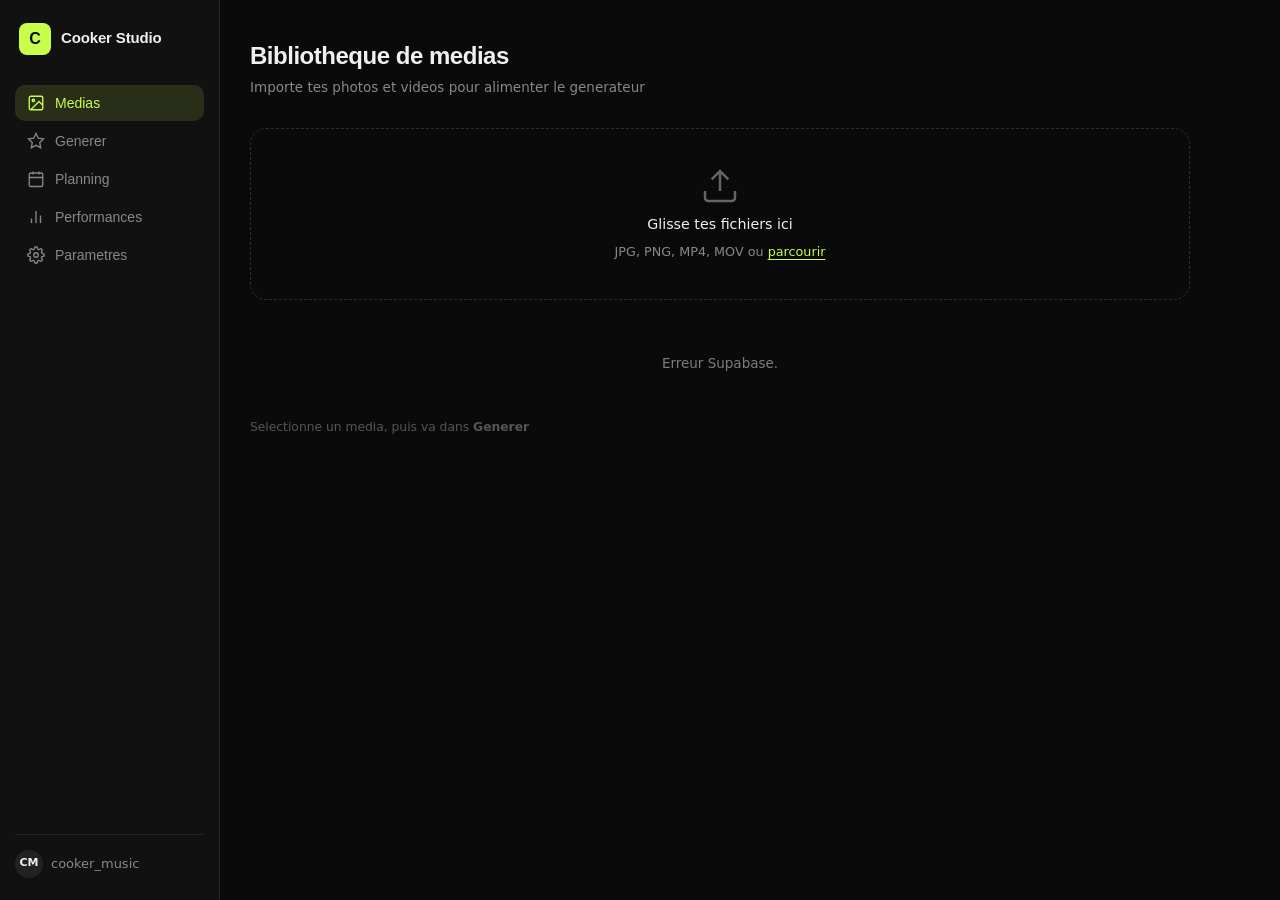
==== commit 88d17cc5: "Update index.html" ====
--- a/index.html
+++ b/index.html
@@ -75,7 +75,7 @@
 .format-btn.active { border-color: var(--accent); color: var(--accent); background: var(--accent-dim); }
 .selected-media-box { display: flex; align-items: center; gap: 10px; padding: 10px 12px; background: var(--surface2); border: 1.5px solid var(--border); border-radius: var(--radius); font-size: .85rem; min-height: 44px; }
 .no-media-text { color: var(--text2); font-size: .82rem; }
-textarea, select, input[type=number] { width: 100%; background: var(--surface2); border: 1.5px solid var(--border2); border-radius: var(--radius); color: var(--text); font-family: 'Inter', sans-serif; font-size: .9rem; padding: 10px 12px; outline: none; transition: border-color .15s; -webkit-appearance: none; }
+textarea, select, input[type=number], input[type=text], input[type=password] { width: 100%; background: var(--surface2); border: 1.5px solid var(--border2); border-radius: var(--radius); color: var(--text); font-family: 'Inter', sans-serif; font-size: .9rem; padding: 10px 12px; outline: none; transition: border-color .15s; -webkit-appearance: none; }
 textarea:focus, select:focus, input:focus { border-color: var(--accent); }
 textarea { resize: vertical; line-height: 1.5; }
 select { cursor: pointer; }
@@ -86,13 +86,16 @@
 .btn-primary.btn-sm { width: auto; padding: 8px 16px; font-size: .82rem; }
 .btn-secondary { display: inline-flex; align-items: center; gap: 7px; padding: 9px 16px; background: var(--surface2); color: var(--text); border: 1.5px solid var(--border2); border-radius: var(--radius); font-size: .85rem; font-weight: 500; cursor: pointer; transition: background .15s; }
 .btn-secondary:hover { background: var(--surface3); }
+.btn-instagram { display: inline-flex; align-items: center; gap: 7px; padding: 11px 20px; background: linear-gradient(135deg, #833ab4, #fd1d1d, #fcb045); color: #fff; border: none; border-radius: var(--radius); font-size: .88rem; font-weight: 600; cursor: pointer; width: 100%; justify-content: center; transition: opacity .15s; margin-top: 8px; }
+.btn-instagram:hover { opacity: .9; }
+.btn-instagram:disabled { opacity: .5; cursor: not-allowed; }
 .output-block { background: var(--surface); border: 1px solid var(--border); border-radius: var(--radius-lg); overflow: hidden; }
 .output-field { padding: 1rem 1.25rem; border-bottom: 1px solid var(--border); }
 .output-label { display: flex; justify-content: space-between; align-items: center; font-size: .75rem; font-weight: 600; text-transform: uppercase; letter-spacing: .06em; color: var(--text2); margin-bottom: .5rem; }
 .copy-btn { padding: 3px 10px; border: 1px solid var(--border2); border-radius: 6px; background: var(--surface2); color: var(--text2); font-size: .75rem; cursor: pointer; transition: color .15s; font-weight: 400; }
 .copy-btn:hover { color: var(--text); }
 .output-content { font-size: .88rem; line-height: 1.65; color: var(--text); white-space: pre-wrap; min-height: 36px; }
-.output-actions { display: flex; gap: 8px; padding: 1rem 1.25rem; background: var(--surface2); border-top: 1px solid var(--border); }
+.output-actions { display: flex; gap: 8px; padding: 1rem 1.25rem; background: var(--surface2); border-top: 1px solid var(--border); flex-wrap: wrap; }
 .output-actions .btn-primary { flex: 1; }
 .output-actions .btn-secondary { flex-shrink: 0; }
 .output-empty { display: flex; flex-direction: column; align-items: center; justify-content: center; min-height: 280px; gap: 1rem; color: var(--text3); font-size: .88rem; border: 1px dashed var(--border); border-radius: var(--radius-lg); }
@@ -133,6 +136,13 @@
 .bar-val { font-size: .82rem; font-weight: 600; text-align: right; }
 .insight-box { display: flex; gap: 10px; align-items: flex-start; background: var(--blue-dim); border: 1px solid rgba(96,165,250,.2); border-radius: var(--radius); padding: 12px 16px; margin-top: 1rem; font-size: .85rem; color: var(--text2); line-height: 1.5; }
 .insight-box svg { flex-shrink: 0; margin-top: 1px; color: var(--blue); }
+.settings-card { background: var(--surface); border: 1px solid var(--border); border-radius: var(--radius-lg); padding: 1.5rem; margin-bottom: 1.5rem; }
+.settings-card h2 { font-family: 'Space Grotesk', sans-serif; font-size: 1rem; font-weight: 700; margin-bottom: 1rem; }
+.settings-row { display: flex; gap: 8px; align-items: flex-end; }
+.settings-row .field-group { flex: 1; margin-bottom: 0; }
+.status-dot { display: inline-block; width: 8px; height: 8px; border-radius: 50%; background: var(--text3); margin-right: 6px; }
+.status-dot.connected { background: var(--success); }
+.status-text { font-size: .82rem; color: var(--text2); margin-top: 8px; }
 @keyframes spin { to { transform: rotate(360deg); } }
 .spin { animation: spin .8s linear infinite; }
 @media (max-width: 768px) {
@@ -168,10 +178,14 @@
       <svg width="18" height="18" fill="none" stroke="currentColor" stroke-width="1.8" viewBox="0 0 24 24"><path d="M18 20V10M12 20V4M6 20v-6"/></svg>
       Performances
     </button>
+    <button class="nav-item" data-screen="settings">
+      <svg width="18" height="18" fill="none" stroke="currentColor" stroke-width="1.8" viewBox="0 0 24 24"><circle cx="12" cy="12" r="3"/><path d="M19.4 15a1.65 1.65 0 0 0 .33 1.82l.06.06a2 2 0 0 1-2.83 2.83l-.06-.06a1.65 1.65 0 0 0-1.82-.33 1.65 1.65 0 0 0-1 1.51V21a2 2 0 0 1-4 0v-.09A1.65 1.65 0 0 0 9 19.4a1.65 1.65 0 0 0-1.82.33l-.06.06a2 2 0 0 1-2.83-2.83l.06-.06A1.65 1.65 0 0 0 4.68 15a1.65 1.65 0 0 0-1.51-1H3a2 2 0 0 1 0-4h.09A1.65 1.65 0 0 0 4.6 9a1.65 1.65 0 0 0-.33-1.82l-.06-.06a2 2 0 0 1 2.83-2.83l.06.06A1.65 1.65 0 0 0 9 4.68a1.65 1.65 0 0 0 1-1.51V3a2 2 0 0 1 4 0v.09a1.65 1.65 0 0 0 1 1.51 1.65 1.65 0 0 0 1.82-.33l.06-.06a2 2 0 0 1 2.83 2.83l-.06.06A1.65 1.65 0 0 0 19.4 9a1.65 1.65 0 0 0 1.51 1H21a2 2 0 0 1 0 4h-.09a1.65 1.65 0 0 0-1.51 1z"/></svg>
+      Parametres
+    </button>
   </nav>
   <div class="sidebar-footer">
     <div class="profile-chip">
-      <div class="profile-avatar">SP</div>
+      <div class="profile-avatar">CM</div>
       <span>cooker_music</span>
     </div>
   </div>
@@ -219,7 +233,7 @@
         </div>
         <div class="field-group">
           <label class="field-label">Contexte</label>
-          <textarea id="extra-context" rows="3" placeholder="ex: La Demesure, samedi 3h du matin, salle blindee..."></textarea>
+          <textarea id="extra-context" rows="3" placeholder="ex: Samedi 12 juillet, Club Le Duplex, disco house minuit..."></textarea>
         </div>
         <div class="field-group">
           <label class="field-label">Ton</label>
@@ -250,8 +264,14 @@
             <div class="output-content" id="brief-out"></div>
           </div>
           <div class="output-actions">
-            <button class="btn-secondary" onclick="generateContent()">Regenérer</button>
+            <button class="btn-secondary" onclick="generateContent()">Regenerer</button>
             <button class="btn-primary" onclick="addToPlanning()">Ajouter au planning</button>
+          </div>
+          <div style="padding: 1rem 1.25rem; border-top: 1px solid var(--border);">
+            <button class="btn-instagram" id="ig-btn" onclick="publishToInstagram()">
+              <svg width="16" height="16" fill="none" stroke="currentColor" stroke-width="2" viewBox="0 0 24 24"><rect x="2" y="2" width="20" height="20" rx="5"/><circle cx="12" cy="12" r="4"/><circle cx="17.5" cy="6.5" r="1" fill="currentColor"/></svg>
+              Publier sur Instagram
+            </button>
           </div>
         </div>
         <div class="output-empty" id="output-empty">
@@ -316,82 +336,96 @@
       <p>Ton contenu original ne perce pas via Decouvrir. Priorite : hook visuel fort dans la premiere seconde.</p>
     </div>
   </section>
+
+  <section id="screen-settings" class="screen">
+    <div class="screen-header">
+      <h1>Parametres</h1>
+      <p>Configure ta connexion Instagram pour publier directement</p>
+    </div>
+
+    <div class="settings-card">
+      <h2>Connexion Instagram</h2>
+      <div class="field-group">
+        <label class="field-label">Access Token Instagram</label>
+        <input type="password" id="ig-token-input" placeholder="Colle ton token ici...">
+      </div>
+      <div class="field-group">
+        <label class="field-label">Instagram Account ID</label>
+        <input type="text" id="ig-account-input" placeholder="ex: 17841234567890123">
+        <p style="font-size:.78rem;color:var(--text3);margin-top:6px">Trouve-le dans Graph API Explorer avec : me/accounts puis clique sur ta page</p>
+      </div>
+      <button class="btn-primary btn-sm" style="width:auto" onclick="saveIgSettings()">Sauvegarder</button>
+      <p class="status-text" id="ig-status">
+        <span class="status-dot" id="ig-dot"></span>
+        <span id="ig-status-text">Non configure</span>
+      </p>
+    </div>
+
+    <div class="settings-card">
+      <h2>Comment trouver ton Account ID</h2>
+      <p style="font-size:.85rem;color:var(--text2);line-height:1.7">
+        1. Va sur <strong>developers.facebook.com/tools/explorer</strong><br>
+        2. Selectionne ton app en haut a droite<br>
+        3. Dans le champ, tape : <strong>me/accounts</strong> et clique Submit<br>
+        4. Clique sur l ID de ta page Facebook<br>
+        5. Dans la nouvelle page, tape : <strong>?fields=instagram_business_account</strong><br>
+        6. L ID affiche est ton Instagram Account ID
+      </p>
+    </div>
+  </section>
 </main>
 
 <script>
 var SURL = 'https://vhovhcgrwaaizpsaggra.supabase.co';
 var SKEY = 'eyJhbGciOiJIUzI1NiIsInR5cCI6IkpXVCJ9.eyJpc3MiOiJzdXBhYmFzZSIsInJlZiI6InZob3ZoY2dyd2FhaXpwc2FnZ3JhIiwicm9sZSI6ImFub24iLCJpYXQiOjE3ODI5MDk4MjMsImV4cCI6MjA5ODQ4NTgyM30.PlU3JVFVIzZLECz3cWzSz56D37nneo52S1Jrkm_uSnQ';
-var BUCKET = 'cooker-media';
+var BUCKET = 'Cooker-Media';
 var SH = { 'Authorization': 'Bearer ' + SKEY, 'apikey': SKEY, 'Content-Type': 'application/json' };
 
 function sbUpload(file) {
   var ext = file.name.split('.').pop();
   var path = Date.now() + '_' + Math.random().toString(36).slice(2) + '.' + ext;
   return fetch(SURL + '/storage/v1/object/' + BUCKET + '/' + path, {
-    method: 'POST',
-    headers: { 'Authorization': 'Bearer ' + SKEY, 'apikey': SKEY },
-    body: file
-  }).then(function(r) {
-    if (!r.ok) throw new Error('Upload echoue');
-    return SURL + '/storage/v1/object/public/' + BUCKET + '/' + path;
-  });
-}
-
-function sbInsertMedia(d) {
-  return fetch(SURL + '/rest/v1/media', { method: 'POST', headers: Object.assign({}, SH, { 'Prefer': 'return=representation' }), body: JSON.stringify(d) }).then(function(r) { return r.json(); });
-}
-
-function sbGetMedia() {
-  return fetch(SURL + '/rest/v1/media?order=created_at.desc', { headers: SH }).then(function(r) { return r.json(); });
-}
-
+    method: 'POST', headers: { 'Authorization': 'Bearer ' + SKEY, 'apikey': SKEY }, body: file
+  }).then(function(r) { if (!r.ok) throw new Error('Upload echoue'); return SURL + '/storage/v1/object/public/' + BUCKET + '/' + path; });
+}
+function sbInsertMedia(d) { return fetch(SURL + '/rest/v1/media', { method: 'POST', headers: Object.assign({}, SH, { 'Prefer': 'return=representation' }), body: JSON.stringify(d) }).then(function(r) { return r.json(); }); }
+function sbGetMedia() { return fetch(SURL + '/rest/v1/media?order=created_at.desc', { headers: SH }).then(function(r) { return r.json(); }); }
 function sbDeleteMedia(id, url) {
   var path = url.split('/object/public/' + BUCKET + '/')[1];
   return fetch(SURL + '/storage/v1/object/' + BUCKET + '/' + path, { method: 'DELETE', headers: { 'Authorization': 'Bearer ' + SKEY, 'apikey': SKEY } }).then(function() {
     return fetch(SURL + '/rest/v1/media?id=eq.' + id, { method: 'DELETE', headers: SH });
   });
 }
-
-function sbInsertContent(d) {
-  return fetch(SURL + '/rest/v1/generated_content', { method: 'POST', headers: Object.assign({}, SH, { 'Prefer': 'return=representation' }), body: JSON.stringify(d) }).then(function(r) { return r.json(); });
-}
-
-function sbGetPlanning() {
-  return fetch(SURL + '/rest/v1/planning?order=created_at.asc', { headers: SH }).then(function(r) { return r.json(); });
-}
-
-function sbInsertPlanning(d) {
-  return fetch(SURL + '/rest/v1/planning', { method: 'POST', headers: Object.assign({}, SH, { 'Prefer': 'return=representation' }), body: JSON.stringify(d) }).then(function(r) { return r.json(); });
-}
+function sbInsertContent(d) { return fetch(SURL + '/rest/v1/generated_content', { method: 'POST', headers: Object.assign({}, SH, { 'Prefer': 'return=representation' }), body: JSON.stringify(d) }).then(function(r) { return r.json(); }); }
+function sbGetPlanning() { return fetch(SURL + '/rest/v1/planning?order=created_at.asc', { headers: SH }).then(function(r) { return r.json(); }); }
+function sbInsertPlanning(d) { return fetch(SURL + '/rest/v1/planning', { method: 'POST', headers: Object.assign({}, SH, { 'Prefer': 'return=representation' }), body: JSON.stringify(d) }).then(function(r) { return r.json(); }); }
 
 var CAPTIONS_BRUT = [
   "Sur scene. Pas de filtre. Juste la musique et l energie de la salle.\n\nCooker Music. 🎧",
   "Le son qui fait bouger la salle.\n\nDrop a minuit. T etais la ? 🔊",
-  "Aucun plan. Juste le feeling.\n\nSet improvise, salle blindee. Voila comment ca se passe. 🖤"
+  "Aucun plan. Juste le feeling.\n\nSet improvise, salle blindee. 🖤"
 ];
 var CAPTIONS_HYPE = [
-  "LA NUIT QUI DECHIRE TOUT. ⚡\n\nQuand le drop arrive a 2h du mat et que toute la salle explose. RIEN ne bat ce feeling.\n\nCooker Music 🔥🔥🔥",
+  "LA NUIT QUI DECHIRE TOUT. ⚡\n\nQuand le drop arrive a 2h du mat et que toute la salle explose.\n\nCooker Music 🔥🔥🔥",
   "SET DE FOLIE. 🚨\n\nLa foule. Les lumieres. Le son qui te traverse.\n\nC EST CA LA NUIT. 🎶⚡",
-  "ILS ETAIENT PRETS. TOI AUSSI T ETAIS LA ?\n\nUne nuit comme ca, ca se raconte pas, ca se vit. 🔥\n\nNext date bientot. Stay tuned. 👀"
+  "ILS ETAIENT PRETS. TOI AUSSI T ETAIS LA ?\n\nUne nuit comme ca, ca se raconte pas, ca se vit. 🔥"
 ];
 var CAPTIONS_EDITORIAL = [
-  "Il y a des nuits qui laissent une trace.\n\nLumieres tamisees, son cristallin, foule presente. Ce moment suspendu entre le set et l aube.\n\nCooker Music. ✦",
+  "Il y a des nuits qui laissent une trace.\n\nLumieres tamisees, son cristallin, foule presente.\n\nCooker Music. ✦",
   "Quelques secondes capturees entre deux drops.\n\nL elegance ne se force pas. Elle se ressent. 🖤",
-  "Le DJ booth comme second chez-soi.\n\nChaque set est une conversation avec la salle. Juste le son qui dit tout.\n\nCooker Music ✦"
+  "Le DJ booth comme second chez-soi.\n\nChaque set est une conversation avec la salle. ✦"
 ];
 var CAPTIONS_BTS = [
-  "Ce que vous ne voyez pas depuis la piste.\n\nLe setup, la concentration, les 20 minutes avant d ouvrir les portes. Ce rituel, c est le mien. 🎧",
-  "Behind the decks.\n\nAvant que la salle se remplisse, il y a ce moment de silence. Je me connecte au son. 🖤",
-  "Coulisses.\n\nOn parle rarement de ce qui se passe avant. La preparation, les tracklists, les ajustements. Ce soir, tout etait parfait. ✦"
+  "Ce que vous ne voyez pas depuis la piste.\n\nLe setup, la concentration, les 20 minutes avant. Ce rituel, c est le mien. 🎧",
+  "Behind the decks.\n\nAvant que la salle se remplisse, il y a ce moment de silence. 🖤",
+  "Coulisses.\n\nLa preparation, les tracklists, les ajustements. Ce soir, tout etait parfait. ✦"
 ];
-
 var HASHTAGS = '#djlife #housemusic #discohouse #electromusic #dj #djset #nightlife #paris #clubbing #musicproducer #rave #dancemusic #underground #techno #deephouse #djbooth #pioneerdj #festival #livemusic #musiclover #instadj #djculture #parisbynight #setlife #booknow #djagency #musicislife #frenchhouse #groovemusic #djworld';
-
 var BRIEFS = {
-  post: "1. HOOK (0-2s) : Coupe directe sur le moment fort, drop ou foule.\n2. MONTAGE : Cuts rythmes sur les beats, 1 coupe toutes les 2 secondes.\n3. MUSIQUE : Extrait du set joue ce soir, volume fort.\n4. TEXTE : Lieu + date en bas, police blanche fine.\n5. AMBIANCE : Contraste eleve, tons chauds orange violet.",
-  story: "1. HOOK (0-1s) : Action immediate, main sur les platines ou foule.\n2. MONTAGE : 3-4 cuts max, format vertical 9:16, duree 15s.\n3. MUSIQUE : Son du set en fond, volume modere.\n4. TEXTE : Sticker lieu en haut, CTA en bas.\n5. AMBIANCE : Filtre warm, vignette douce.",
-  carousel: "1. SLIDE 1 : Photo la plus impactante pour donner envie de swiper.\n2. SLIDES 2-4 : Setup, action, reaction foule.\n3. SLIDE FINAL : Citation courte ou prochaine date.\n4. COHERENCE : Meme filtre sur toutes les slides.\n5. FORMAT : Carre 1:1 ou portrait 4:5.",
-  scratch: "1. CONCEPT : Liberte totale, surprendre pas documenter.\n2. MONTAGE : Slow motion, time-lapse ou split screen.\n3. MUSIQUE : Choix artistique personnel.\n4. TEXTE : Optionnel, integre comme element graphique.\n5. AMBIANCE : Noir et blanc ou couleurs saturees a fond."
+  post: "1. HOOK (0-2s) : Coupe directe sur le moment fort.\n2. MONTAGE : Cuts rythmes sur les beats.\n3. MUSIQUE : Extrait du set, volume fort.\n4. TEXTE : Lieu + date en bas, police blanche.\n5. AMBIANCE : Contraste eleve, tons chauds.",
+  story: "1. HOOK (0-1s) : Action immediate.\n2. MONTAGE : 3-4 cuts max, format 9:16, 15s.\n3. MUSIQUE : Son du set en fond.\n4. TEXTE : Sticker lieu en haut, CTA en bas.\n5. AMBIANCE : Filtre warm, vignette douce.",
+  carousel: "1. SLIDE 1 : Photo la plus impactante.\n2. SLIDES 2-4 : Setup, action, reaction foule.\n3. SLIDE FINAL : Citation ou prochaine date.\n4. COHERENCE : Meme filtre sur toutes les slides.\n5. FORMAT : Carre 1:1 ou portrait 4:5.",
+  scratch: "1. CONCEPT : Liberte totale.\n2. MONTAGE : Slow motion ou split screen.\n3. MUSIQUE : Choix artistique personnel.\n4. TEXTE : Element graphique optionnel.\n5. AMBIANCE : Noir et blanc ou couleurs saturees."
 };
 
 var selectedMedia = null;
@@ -399,16 +433,11 @@
 var mediaList = [];
 
 document.addEventListener('DOMContentLoaded', function() {
-  setupNav();
-  setupDropZone();
-  setupFormatBtns();
-  loadMedia();
-  loadPlanning();
+  setupNav(); setupDropZone(); setupFormatBtns(); loadMedia(); loadPlanning(); loadIgSettings();
 });
 
 function setupNav() {
-  var btns = document.querySelectorAll('.nav-item');
-  btns.forEach(function(btn) {
+  document.querySelectorAll('.nav-item').forEach(function(btn) {
     btn.addEventListener('click', function() {
       document.querySelectorAll('.nav-item').forEach(function(b) { b.classList.remove('active'); });
       document.querySelectorAll('.screen').forEach(function(s) { s.classList.remove('active'); });
@@ -423,24 +452,15 @@
   grid.innerHTML = '<div class="loading-state">Chargement...</div>';
   sbGetMedia().then(function(list) {
     mediaList = list;
-    if (!Array.isArray(list) || !list.length) {
-      grid.innerHTML = '<div class="empty-state"><p>Aucun media. Glisse tes fichiers ci-dessus.</p></div>';
-      return;
-    }
+    if (!Array.isArray(list) || !list.length) { grid.innerHTML = '<div class="empty-state"><p>Aucun media. Glisse tes fichiers ci-dessus.</p></div>'; return; }
     grid.innerHTML = list.map(function(m) {
       var isV = m.type === 'video';
       var thumb = isV ? '<video src="' + m.url + '" class="media-thumb" preload="metadata" muted></video>' : '<img src="' + m.url + '" class="media-thumb" alt="' + m.name + '">';
       return '<div class="media-card" data-id="' + m.id + '"><div class="media-thumb-wrap">' + thumb + '<div class="media-overlay"><div class="select-ring"></div>' + (isV ? '<span class="video-badge">&#9654;</span>' : '') + '</div><button class="delete-btn" data-id="' + m.id + '" data-url="' + m.url + '">x</button></div><div class="media-info"><span class="media-name">' + m.name + '</span><span class="media-type">' + (isV ? 'Video' : 'Photo') + '</span></div></div>';
     }).join('');
-    grid.querySelectorAll('.media-card').forEach(function(c) {
-      c.addEventListener('click', function() { selectMedia(c.dataset.id); });
-    });
-    grid.querySelectorAll('.delete-btn').forEach(function(b) {
-      b.addEventListener('click', function(e) { e.stopPropagation(); deleteMedia(b.dataset.id, b.dataset.url); });
-    });
-  }).catch(function() {
-    grid.innerHTML = '<div class="empty-state"><p>Erreur Supabase. Verifie la configuration.</p></div>';
-  });
+    grid.querySelectorAll('.media-card').forEach(function(c) { c.addEventListener('click', function() { selectMedia(c.dataset.id); }); });
+    grid.querySelectorAll('.delete-btn').forEach(function(b) { b.addEventListener('click', function(e) { e.stopPropagation(); deleteMedia(b.dataset.id, b.dataset.url); }); });
+  }).catch(function() { grid.innerHTML = '<div class="empty-state"><p>Erreur Supabase.</p></div>'; });
 }
 
 function selectMedia(id) {
@@ -451,17 +471,12 @@
   if (selectedMedia) {
     var isV = selectedMedia.type === 'video';
     box.innerHTML = isV ? '<video src="' + selectedMedia.url + '" style="height:48px;border-radius:6px" muted></video><span>' + selectedMedia.name + '</span>' : '<img src="' + selectedMedia.url + '" style="height:48px;border-radius:6px;object-fit:cover"><span>' + selectedMedia.name + '</span>';
-  } else {
-    box.innerHTML = '<span class="no-media-text">Aucun media selectionne</span>';
-  }
+  } else { box.innerHTML = '<span class="no-media-text">Aucun media selectionne</span>'; }
 }
 
 function deleteMedia(id, url) {
   if (!confirm('Supprimer ce media ?')) return;
-  sbDeleteMedia(id, url).then(function() {
-    if (selectedMedia && selectedMedia.id === id) selectedMedia = null;
-    loadMedia();
-  });
+  sbDeleteMedia(id, url).then(function() { if (selectedMedia && selectedMedia.id === id) selectedMedia = null; loadMedia(); });
 }
 
 function setupDropZone() {
@@ -486,23 +501,13 @@
       zone.innerHTML = '<div class="drop-inner"><svg width="40" height="40" fill="none" stroke="currentColor" stroke-width="1.5" viewBox="0 0 24 24" opacity=".4"><path d="M21 15v4a2 2 0 0 1-2 2H5a2 2 0 0 1-2-2v-4"/><polyline points="17 8 12 3 7 8"/><line x1="12" y1="3" x2="12" y2="15"/></svg><p class="drop-title">Glisse tes fichiers ici</p><p class="drop-sub">JPG, PNG, MP4, MOV ou <span class="link-text" id="browse-trigger">parcourir</span></p></div><input type="file" id="file-input" accept="image/,video/" multiple hidden>';
       document.getElementById('browse-trigger').addEventListener('click', function() { document.getElementById('file-input').click(); });
       document.getElementById('file-input').addEventListener('change', function(e) { handleFiles(e.target.files); });
-      loadMedia();
-      return;
+      loadMedia(); return;
     }
-    var file = arr[idx];
-    idx++;
+    var file = arr[idx]; idx++;
     sbUpload(file).then(function(url) {
       var type = file.type.indexOf('video') >= 0 ? 'video' : 'photo';
       return sbInsertMedia({ name: file.name.replace(/\.[^.]+$/, ''), type: type, url: url, context: '' });
-    }).then(function() {
-      done++;
-      var title = zone.querySelector('.drop-title');
-      if (title) title.textContent = 'Upload en cours... ' + done + '/' + total;
-      next();
-    }).catch(function(err) {
-      console.error(err);
-      next();
-    });
+    }).then(function() { done++; var t = zone.querySelector('.drop-title'); if (t) t.textContent = 'Upload en cours... ' + done + '/' + total; next(); }).catch(function(err) { console.error(err); next(); });
   }
   next();
 }
@@ -511,8 +516,7 @@
   document.querySelectorAll('.format-btn').forEach(function(btn) {
     btn.addEventListener('click', function() {
       document.querySelectorAll('.format-btn').forEach(function(b) { b.classList.remove('active'); });
-      btn.classList.add('active');
-      selectedFormat = btn.dataset.fmt;
+      btn.classList.add('active'); selectedFormat = btn.dataset.fmt;
     });
   });
 }
@@ -521,8 +525,7 @@
   var btn = document.getElementById('gen-btn');
   var extra = document.getElementById('extra-context').value.trim();
   var tone = document.getElementById('tone-select').value;
-  btn.disabled = true;
-  btn.textContent = 'Generation en cours...';
+  btn.disabled = true; btn.textContent = 'Generation en cours...';
   document.getElementById('output-section').style.display = 'none';
   document.getElementById('output-empty').style.display = 'flex';
   setTimeout(function() {
@@ -536,11 +539,8 @@
     document.getElementById('brief-out').textContent = brief;
     document.getElementById('output-section').style.display = 'block';
     document.getElementById('output-empty').style.display = 'none';
-    if (selectedMedia) {
-      sbInsertContent({ media_id: selectedMedia.id, format: selectedFormat, caption: caption, hashtags: hashtags, brief: brief, tone: tone }).catch(function() {});
-    }
-    btn.disabled = false;
-    btn.textContent = 'Generer le contenu';
+    if (selectedMedia) { sbInsertContent({ media_id: selectedMedia.id, format: selectedFormat, caption: caption, hashtags: hashtags, brief: brief, tone: tone }).catch(function() {}); }
+    btn.disabled = false; btn.textContent = 'Generer le contenu';
   }, 600);
 }
 
@@ -556,33 +556,17 @@
   var day = prompt('Quel jour ? (ex: Lundi, Mardi...)');
   if (!day) return;
   var caption = document.getElementById('caption-out').textContent;
-  sbInsertContent({
-    media_id: selectedMedia ? selectedMedia.id : null,
-    format: selectedFormat,
-    caption: caption,
-    hashtags: document.getElementById('hashtags-out').textContent,
-    brief: document.getElementById('brief-out').textContent,
-    tone: document.getElementById('tone-select').value
-  }).then(function(saved) {
-    return sbInsertPlanning({ day: day, content_type: selectedFormat, content_id: saved && saved[0] ? saved[0].id : null, note: caption.slice(0, 80) });
-  }).then(function() {
-    alert('Ajoute au planning : ' + day);
-    loadPlanning();
-  }).catch(function() {
-    alert('Erreur lors de l ajout au planning');
-  });
+  sbInsertContent({ media_id: selectedMedia ? selectedMedia.id : null, format: selectedFormat, caption: caption, hashtags: document.getElementById('hashtags-out').textContent, brief: document.getElementById('brief-out').textContent, tone: document.getElementById('tone-select').value })
+  .then(function(saved) { return sbInsertPlanning({ day: day, content_type: selectedFormat, content_id: saved && saved[0] ? saved[0].id : null, note: caption.slice(0, 80) }); })
+  .then(function() { alert('Ajoute au planning : ' + day); loadPlanning(); })
+  .catch(function() { alert('Erreur ajout planning'); });
 }
 
 function loadPlanning() {
   var grid = document.getElementById('week-grid');
   sbGetPlanning().then(function(items) {
-    if (!Array.isArray(items) || !items.length) {
-      grid.innerHTML = '<div class="empty-state"><p>Aucun post planifie. Genere du contenu et clique Ajouter au planning.</p></div>';
-      return;
-    }
-    grid.innerHTML = items.map(function(p) {
-      return '<div class="day-card"><div class="day-label">' + p.day + '</div><div class="day-type">' + p.content_type + '</div><p class="day-note">' + (p.note || '') + '</p></div>';
-    }).join('');
+    if (!Array.isArray(items) || !items.length) { grid.innerHTML = '<div class="empty-state"><p>Aucun post planifie.</p></div>'; return; }
+    grid.innerHTML = items.map(function(p) { return '<div class="day-card"><div class="day-label">' + p.day + '</div><div class="day-type">' + p.content_type + '</div><p class="day-note">' + (p.note || '') + '</p></div>'; }).join('');
   }).catch(function() {});
 }
 
@@ -592,8 +576,7 @@
   var idx = 0;
   function next() {
     if (idx >= days.length) { alert('Planning genere !'); loadPlanning(); return; }
-    var caps = CAPTIONS_BRUT;
-    var note = caps[Math.floor(Math.random() * caps.length)].slice(0, 80);
+    var note = CAPTIONS_BRUT[Math.floor(Math.random() * CAPTIONS_BRUT.length)].slice(0, 80);
     sbInsertPlanning({ day: days[idx], content_type: types[idx], note: note }).then(function() { idx++; next(); }).catch(function() { idx++; next(); });
   }
   next();
@@ -608,6 +591,59 @@
   document.getElementById('ring-fill').style.strokeDasharray = (circ * pct / 100) + ' ' + circ;
   document.getElementById('ring-pct').textContent = pct + '%';
 }
+
+function saveIgSettings() {
+  var token = document.getElementById('ig-token-input').value.trim();
+  var accountId = document.getElementById('ig-account-input').value.trim();
+  if (!token || !accountId) { alert('Remplis les deux champs'); return; }
+  localStorage.setItem('ig_token', token);
+  localStorage.setItem('ig_account_id', accountId);
+  updateIgStatus(true);
+  alert('Parametres Instagram sauvegardes !');
+}
+
+function loadIgSettings() {
+  var token = localStorage.getItem('ig_token');
+  var accountId = localStorage.getItem('ig_account_id');
+  if (token) document.getElementById('ig-token-input').value = token;
+  if (accountId) document.getElementById('ig-account-input').value = accountId;
+  updateIgStatus(!!(token && accountId));
+}
+
+function updateIgStatus(connected) {
+  var dot = document.getElementById('ig-dot');
+  var txt = document.getElementById('ig-status-text');
+  if (connected) { dot.className = 'status-dot connected'; txt.textContent = 'Instagram connecte'; }
+  else { dot.className = 'status-dot'; txt.textContent = 'Non configure'; }
+}
+
+function publishToInstagram() {
+  var token = localStorage.getItem('ig_token');
+  var accountId = localStorage.getItem('ig_account_id');
+  if (!token || !accountId) { alert('Configure Instagram dans Parametres'); document.querySelectorAll('.nav-item').forEach(function(b) { b.classList.remove('active'); }); document.querySelectorAll('.screen').forEach(function(s) { s.classList.remove('active'); }); document.querySelector('[data-screen="settings"]').classList.add('active'); document.getElementById('screen-settings').classList.add('active'); return; }
+  if (!selectedMedia) { alert('Selectionne un media dans la bibliotheque'); return; }
+  var caption = document.getElementById('caption-out').textContent;
+  var hashtags = document.getElementById('hashtags-out').textContent;
+  var fullCaption = caption + '\n\n' + hashtags;
+  var btn = document.getElementById('ig-btn');
+  btn.disabled = true; btn.textContent = 'Publication en cours...';
+  var isVideo = selectedMedia.type === 'video';
+  var mediaParam = isVideo ? 'video_url' : 'image_url';
+  var extraParam = isVideo ? '&media_type=REELS' : '';
+  fetch('https://graph.facebook.com/v18.0/' + accountId + '/media?caption=' + encodeURIComponent(fullCaption) + '&' + mediaParam + '=' + encodeURIComponent(selectedMedia.url) + extraParam + '&access_token=' + token, { method: 'POST' })
+  .then(function(r) { return r.json(); })
+  .then(function(data) {
+    if (data.error) { alert('Erreur Instagram : ' + data.error.message); btn.disabled = false; btn.textContent = 'Publier sur Instagram'; return; }
+    var creationId = data.id;
+    return fetch('https://graph.facebook.com/v18.0/' + accountId + '/media_publish?creation_id=' + creationId + '&access_token=' + token, { method: 'POST' });
+  })
+  .then(function(r) { if (r) return r.json(); })
+  .then(function(data) {
+    if (data && data.id) { alert('Publie sur Instagram !'); }
+    btn.disabled = false; btn.textContent = 'Publier sur Instagram';
+  })
+  .catch(function(err) { alert('Erreur : ' + err.message); btn.disabled = false; btn.textContent = 'Publier sur Instagram'; });
+}
 </script>
 </body>
 </html>
